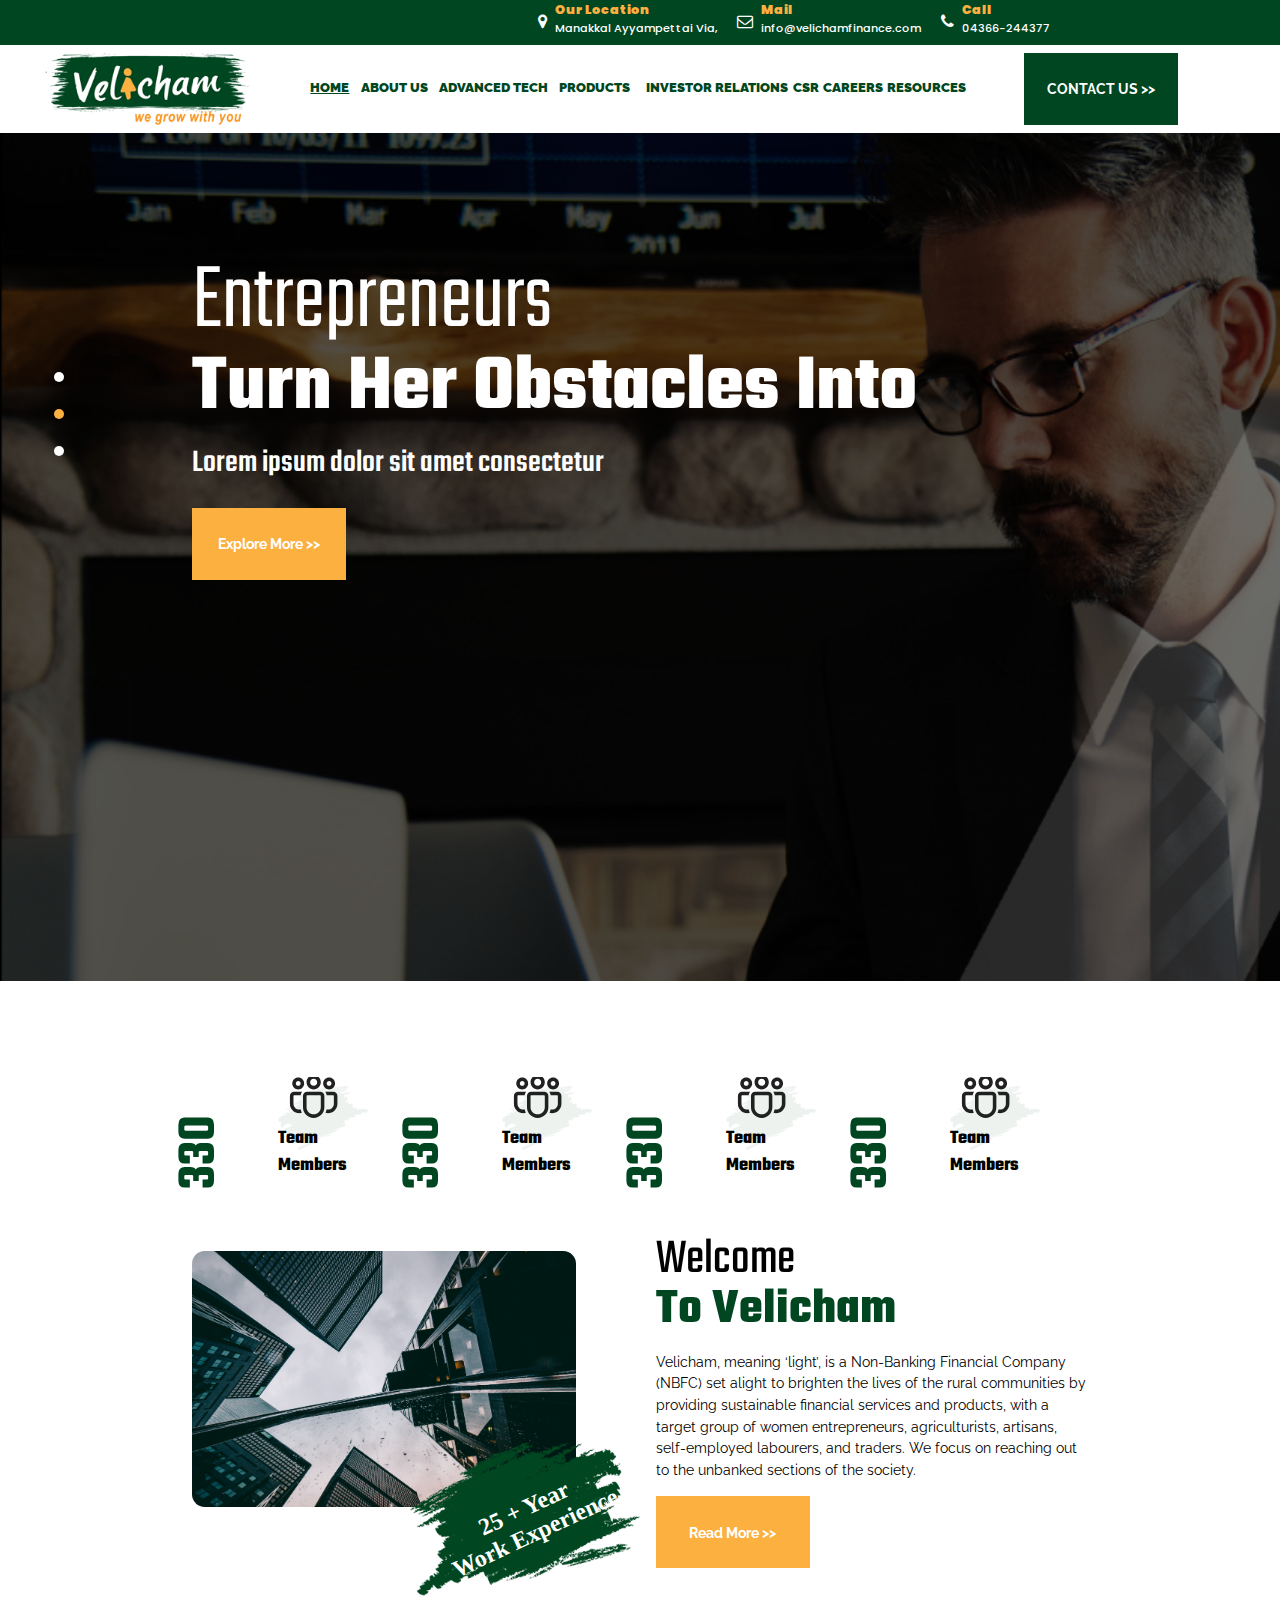
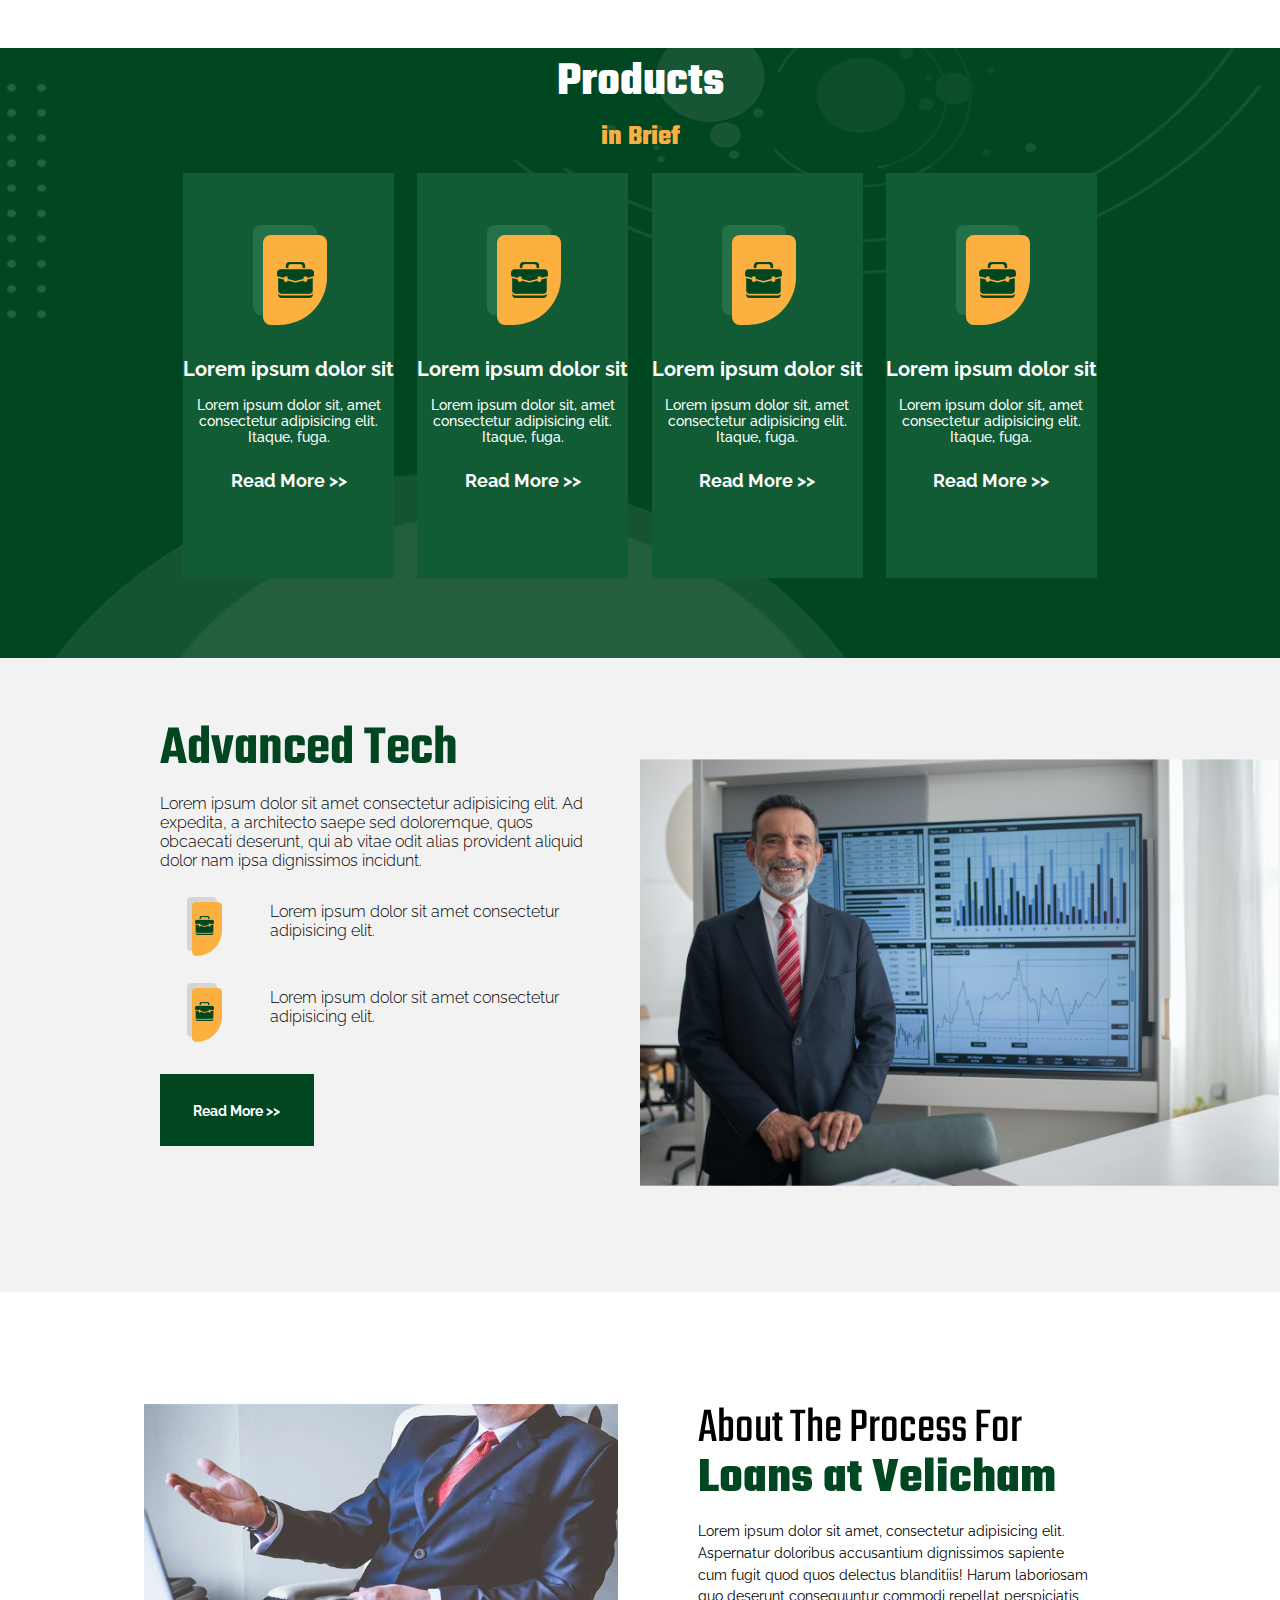
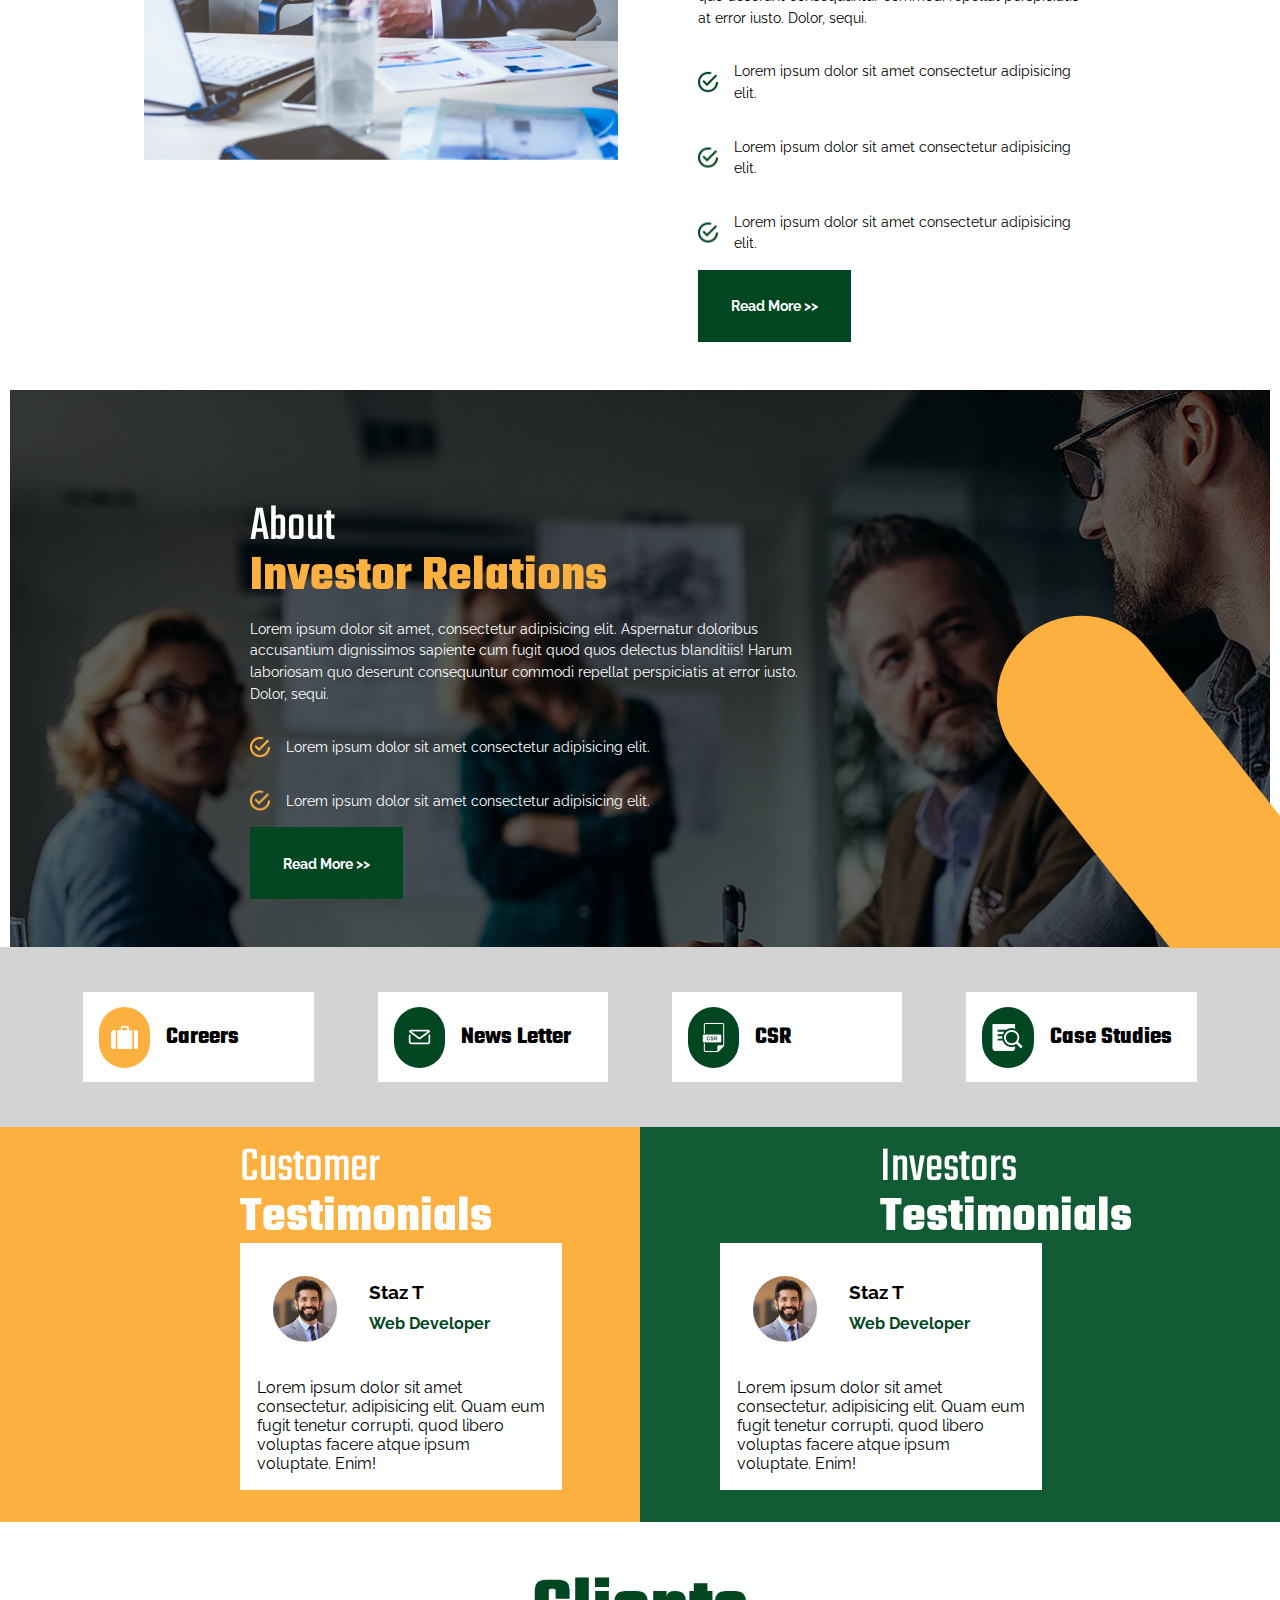
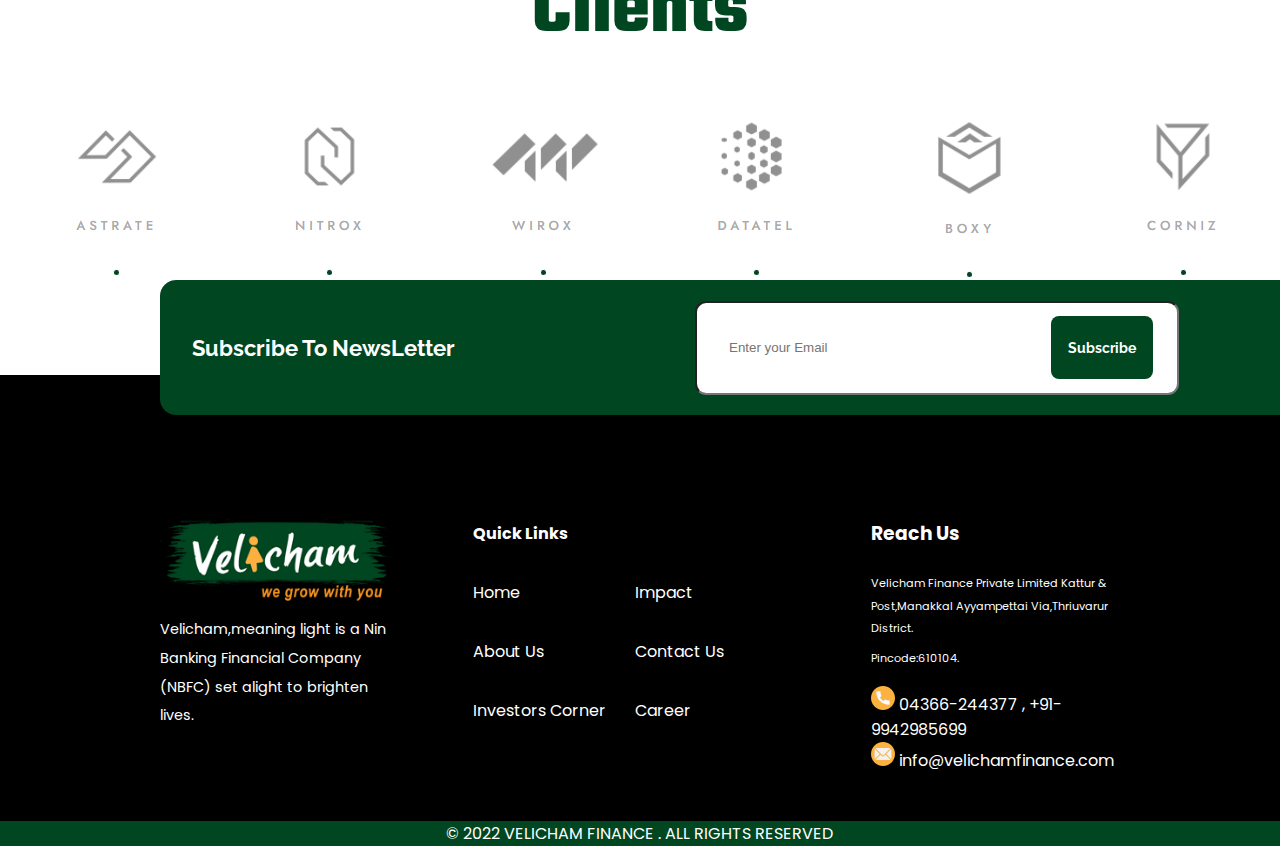
==== index2.html @ f460c1c4 "added" ====
<!DOCTYPE html>
<html lang="en">

<head>
    <meta charset="UTF-8">
    <meta http-equiv="X-UA-Compatible" content="IE=edge">
    <meta name="viewport" content="width=device-width, initial-scale=1.0">
    <title>Assessment-1</title>
    <link rel="stylesheet" href="/Css/style.css">

    <!-- fa fa icons -->
    <link rel="stylesheet" href="https://cdnjs.cloudflare.com/ajax/libs/font-awesome/4.7.0/css/font-awesome.min.css">

    <!-- F O N T S -->

    <!-- T E K O -->
    <link href="https://fonts.googleapis.com/css2?family=Teko&display=swap" rel="stylesheet">
    <!-- P O P I N S -->
    <link href="https://fonts.googleapis.com/css2?family=Poppins&family=Teko&display=swap" rel="stylesheet">
    <!--  R A L E W A Y -->
    <link href="https://fonts.googleapis.com/css2?family=Poppins&family=Raleway&family=Teko&display=swap" rel="stylesheet">

</head>

<body>
    <div id="main">

        <!-- H E A D E R -->

        <div id="header">
            <div id="header-leftBlank"></div>
            <div id="header-rightContent">
                <div class="contactInfo">
                    <div class="contactInfo-icons">
                        <i id="fa-loc" class="fa fa-map-marker" aria-hidden="true"></i>
                    </div>
                    <div class="contactInfo-headings">
                        <span class="contactInfo-headings-yellow">Our Location</span>
                        <span class="contactInfo-headings-white">Manakkal Ayyampettai Via,</span>
                    </div>
                </div>
                <div class="contactInfo">
                    <div class="contactInfo-icons">
                        <i id="fa-mail" class="fa fa-envelope-o" aria-hidden="true"></i>
                    </div>
                    <div class="contactInfo-headings">
                        <span class="contactInfo-headings-yellow">Mail</span>
                        <span class="contactInfo-headings-white">info@velichamfinance.com</span>
                    </div>
                </div>
                <div class="contactInfo">
                    <div class="contactInfo-icons">
                        <i id="fa-call" class="fa fa-phone" aria-hidden="true"></i>
                    </div>
                    <div class="contactInfo-headings">
                        <span class="contactInfo-headings-yellow">Call</span>
                        <span class="contactInfo-headings-white">04366-244377</span>
                    </div>
                </div>
            </div>
        </div>

        <!-- N A V I G A T I O N - B A R -->

        <div id="navigationBar">
            <div id="navigationLogo">
                <img src="/Assets/logo.svg" alt="navigation-logo">
            </div>
            <div id="navigationItems">
                <div id="list-top" class="list-top-bottom">
                    <ul>
                        <li id="home-underlined">HOME</li>
                        <li>ABOUT US</li>
                        <li>ADVANCED TECH</li>
                        <li>PRODUCTS</li>
                    </ul>
                </div>
                <div id="list-bottom" class="list-top-bottom">
                    <ul>
                        <li>INVESTOR RELATIONS</li>
                        <li>CSR</li>
                        <li>CAREERS</li>
                        <li>RESOURCES</li>
                    </ul>
                </div>
                </ul>
            </div>
            <div id="navigation-ContactUsBtn">
                <button class="moreBtn" id="nav-cintact-btn">CONTACT US >> </button>
            </div>
        </div>

        <!-- E N T R E P R E N E U R S -->

        <div id="entrepreneurs">
            <div id="entrepreneurs-navDots">
                <ul>
                    <li></li>
                    <li></li>
                    <li></li>
                </ul>
            </div>
            <div id="entrepreneurs-content">
                <h2>Entrepreneurs</h2>
                <h2>Turn Her Obstacles Into</h2>
                <h3>Lorem ipsum dolor sit amet consectetur</h3>
                <button id="entrepreneurs-exploreMore" class="moreBtn">Explore More >></button>
            </div>
        </div>

        <!-- W E L C O M E -->
        <div class="welcome">
            <div id="teamMembers">
                <div class="teamNumbers">
                    <div class="members">
                        <h2>330</h2>
                    </div>
                    <div class="members-img">
                        <img src="/Assets/teamMembersIcon.svg" alt="">
                        <div class="members-img-background">
                            <img src="/Assets/teamMembersIcon_background.svg" alt="">
                            <div id="heading-teamMembers">
                                <h4>Team Members</span>
                            </div>
                        </div>
                    </div>
                </div>
                <div class="teamNumbers">
                    <div class="members">
                        <h2>330</h2>
                    </div>
                    <div class="members-img">
                        <img src="/Assets/teamMembersIcon.svg" alt="">
                        <div class="members-img-background">
                            <img src="/Assets/teamMembersIcon_background.svg" alt="">
                            <div id="heading-teamMembers">
                                <h4>Team Members</span>
                            </div>
                        </div>
                    </div>
                </div>

                <div class="teamNumbers">
                    <div class="members">
                        <h2>330</h2>
                    </div>
                    <div class="members-img">
                        <img src="/Assets/teamMembersIcon.svg" alt="">
                        <div class="members-img-background">
                            <img src="/Assets/teamMembersIcon_background.svg" alt="">
                            <div id="heading-teamMembers">
                                <h4>Team Members</span>
                            </div>
                        </div>
                    </div>
                </div>
                <div class="teamNumbers">
                    <div class="members">
                        <h2>330</h2>
                    </div>
                    <div class="members-img">
                        <img src="/Assets/teamMembersIcon.svg" alt="">
                        <div class="members-img-background">
                            <img src="/Assets/teamMembersIcon_background.svg" alt="">
                            <div id="heading-teamMembers">
                                <h4>Team Members</span>
                            </div>
                        </div>
                    </div>
                </div>
            </div>
            <div class="welcomeContent">
                <div class="welcomeImg">
                    <img class="welocme_building-img" src="/Assets/welcomeImg.svg" alt="">
                    <div class="exp-on-img">
                        <img src="/Assets/experienceOnImg.svg" alt="experience">
                        <div class="exp-on-img-txt">
                            <h2>25 + Year </h2>
                            <h2>Work Experience</h2>
                        </div>
                    </div>
                </div>
                <div class="welcomeText">
                    <h2>Welcome</h2>
                    <h2>To Velicham</h2>
                    <p>Velicham, meaning ‘light’, is a Non-Banking Financial Company (NBFC)
                        set alight to brighten the lives of the rural communities by
                        providing sustainable financial services and products, with a target
                        group of women entrepreneurs, agriculturists, artisans, self-employed
                        labourers, and traders. We focus on reaching out to the unbanked
                        sections of the society.
                    </p>
                    <button class="moreBtn">Read More >></button>
                </div>
            </div>
        </div>

        <!-- P R O D U C T S -->
        <div id="products">
            <div id="products_centered">
                <div id="product_head">
                    <h1>Products</h1>
                    <h3>in Brief</h3>
                </div>
                <div id="product_cards">
                    <div class="briefcase-cards">
                        <div class="productcard" id="product-card-one">
                            <div class="briefcase-bg">
                                <img src="/Assets/briefcase.svg" alt="">
                            </div>
                            <div class="product-cardTxt">
                                <h5>Lorem ipsum dolor sit</h5>
                                <p>Lorem ipsum dolor sit, amet consectetur adipisicing elit. Itaque, fuga.</p>
                                <button class="moreBtn , card-btn">Read More >></button>
                            </div>
                        </div>
                        <div class="productcard" id="product-card-two">
                            <div class="briefcase-bg">
                                <img src="/Assets/briefcase.svg" alt="">
                            </div>
                            <div class="product-cardTxt">
                                <h5>Lorem ipsum dolor sit</h5>
                                <p>Lorem ipsum dolor sit, amet consectetur adipisicing elit. Itaque, fuga.</p>
                                <button class="moreBtn , card-btn">Read More >></button>
                            </div>
                        </div>
                        <div class="productcard" id="product-card-three">
                            <div class="briefcase-bg">
                                <img src="/Assets/briefcase.svg" alt="">
                            </div>
                            <div class="product-cardTxt">
                                <h5>Lorem ipsum dolor sit</h5>
                                <p>Lorem ipsum dolor sit, amet consectetur adipisicing elit. Itaque, fuga.</p>
                                <button class="moreBtn , card-btn">Read More >></button>
                            </div>
                        </div>
                        <div class="productcard" id="product-card-four">
                            <div class="briefcase-bg">
                                <img src="/Assets/briefcase.svg" alt="">
                            </div>
                            <div class="product-cardTxt">
                                <h5>Lorem ipsum dolor sit</h5>
                                <p>Lorem ipsum dolor sit, amet consectetur adipisicing elit. Itaque, fuga.</p>
                                <button class="moreBtn , card-btn">Read More >></button>
                            </div>
                        </div>

                    </div>
                </div>

                <!-- insert 2 nav Dots active orange inactive gray -->

                <div id="product-navDots">
                    <span id="active">→</span><span id="inactive">←</span>
                </div>
            </div>
        </div>

        <!-- A D V A N C E D  T E C H -->

        <div id="advancedTech">
            <div id="advanceTxt">
                <h2>Advanced Tech</h2>
                <p>Lorem ipsum dolor sit amet consectetur adipisicing elit. Ad expedita, a architecto saepe sed
                    doloremque, quos obcaecati deserunt, qui ab vitae odit alias provident aliquid dolor nam ipsa
                    dignissimos incidunt.</p>
                <div class="briefcaseList" id="briefcaseList-top">
                    <div class="briefcase-para">
                        <img src="/Assets/briefcase.svg" alt="">

                    </div>
                    <p>Lorem ipsum dolor sit amet consectetur adipisicing elit.</p>
                </div>
                <div class="briefcaseList" id="briefcaseList-bottom">
                    <div class="briefcase-para">
                        <img src="/Assets/briefcase.svg" alt="">
                    </div>
                    <p>Lorem ipsum dolor sit amet consectetur adipisicing elit.</p>
                </div>
                <button class="moreBtn">Read More >></button>

            </div>
            <div id="advanceImg">
                <img src="/Assets/AdvancedTechMan.svg" alt="">
            </div>
        </div>

        <!-- L O A N S -->
        <div class="welcome">
            <div class="welcomeContent">
                <div class="welcomeImg">
                    <img class="loanMan" src="/Assets/LoansMan.svg" alt="">
                </div>
                <div class="welcomeText">
                    <h2>About The Process For</h2>
                    <h2>Loans at Velicham</h2>
                    <p>Lorem ipsum dolor sit amet, consectetur adipisicing elit. Aspernatur doloribus accusantium
                        dignissimos sapiente cum fugit quod quos delectus blanditiis! Harum laboriosam quo deserunt
                        consequuntur commodi repellat perspiciatis at error iusto. Dolor, sequi.</p>

                    <div class="check_circle_icon">
                        <img src="/Assets/checked-circle.svg" alt="">
                        <p>Lorem ipsum dolor sit amet consectetur adipisicing elit.</p>
                    </div>
                    <div class="check_circle_icon">
                        <img src="/Assets/checked-circle.svg" alt="">
                        <p>Lorem ipsum dolor sit amet consectetur adipisicing elit.</p>
                    </div>

                    <div class="check_circle_icon">
                        <img src="/Assets/checked-circle.svg" alt="">
                        <p>Lorem ipsum dolor sit amet consectetur adipisicing elit.</p>
                    </div>
                    <button class="moreBtn , moreBtnGreen">Read More >></button>
                </div>
            </div>
        </div>
        <!-- I N V E S T O R   R E L A T I O N S  -->
        <div class="welcome" id="investorRelation">
            <div class="welcomeContent">
                
                <div class="welcomeText" id="relationsTxt" >
                    <h2 id="investorHeadWhite">About </h2>
                    <h2 id="investorHeadOrange">Investor Relations</h2>
                    <p>Lorem ipsum dolor sit amet, consectetur adipisicing elit. Aspernatur doloribus accusantium
                        dignissimos sapiente cum fugit quod quos delectus blanditiis! Harum laboriosam quo deserunt
                        consequuntur commodi repellat perspiciatis at error iusto. Dolor, sequi.</p>

                    <div class="check_circle_icon">
                        <img src="/Assets/check_circle_icon orange.svg" alt="">
                        <p>Lorem ipsum dolor sit amet consectetur adipisicing elit.</p>
                    </div>
                    <div class="check_circle_icon">
                        <img src="/Assets/check_circle_icon orange.svg" alt="">
                        <p>Lorem ipsum dolor sit amet consectetur adipisicing elit.</p>
                    </div>
                    <button class="moreBtn , moreBtnGreen ">Read More >></button>
                    <div id="slantesorange">
                        <img src="/Assets/img/Rectangle_10.png" alt="">
                    </div>
                </div>
                <div class="welcomeImg">
                </div>

            </div>
        </div>
        <!--   M E N U   C A R D S  -->

        <div id="menuCards">
            <div id="cardLeft">
                <div class="card">
                    <div class="card-round" id="card-round-orang">
                        <img src="/Assets/img/bag-care.png" alt="">
                    </div>
                    <div class="cardHead">
                        <h2>Careers</h2>
                    </div>
                </div>
                <div class="card">
                    <div class="card-round">
                        <img src="/Assets/img/mail-icon.png" alt="">
                    </div>
                    <div class="cardHead">
                        <h2>News Letter</h2>
                    </div>

                </div>
            </div>
            <div id="cardRight">
                <div class="card">
                    <div class="card-round">
                        <img src="/Assets/csr.svg" alt="">
                    </div>
                    <div class="cardHead">
                        <h2>CSR</h2>
                    </div>
                </div>
                <div class="card">
                    <div class="card-round">
                        <img src="/Assets/img/study-icon.png" alt="">
                    </div>
                    <div class="cardHead">
                        <h2>Case Studies</h2>
                    </div>

                </div>
            </div>

        </div>

        <!-- C U S T O M E R   I N V E S T O R    T E S T I M O N I A L S  -->
        <div id="customer_investor">
            <div id="cust_invst_left">
                <div class="welcomeText" id="cust_invst_head-lft">
                    <h2>Customer</h2>
                    <h2>Testimonials</h2>
                </div>
                <div class="whitePara-lft">
                    <div id="whiteParaTop">
                        <div class="whiteParaImg">
                            <img src="/Assets/custImg.svg" alt="">
                        </div>
                        <div class="whiteParaTxt">
                            <h3>Staz T</h3>
                            <h4>Web Developer</h4>
                        </div>
                        <div id="comas">
                            <!-- ** image is pending*** -->
                        </div>
                    </div>
                    <div id="whiteParaBottom">
                        <p>Lorem ipsum dolor sit amet consectetur, adipisicing elit. Quam eum fugit tenetur corrupti,
                            quod libero voluptas facere atque ipsum voluptate. Enim!</p>
                    </div>
                </div>

            </div>
            <div id="cust_invst_right">
                <div class="welcomeText" id="cust_invst_head-rt">
                    <h2>Investors</h2>
                    <h2>Testimonials</h2>
                </div>
                <div class="whitePara-rt">
                    <div id="whiteParaTop">
                        <div class="whiteParaImg">
                            <img src="/Assets/custImg.svg" alt="">
                        </div>
                        <div class="whiteParaTxt">
                            <h3>Staz T</h3>
                            <h4>Web Developer</h4>
                        </div>
                        <div id="comas">
                            <!-- ** image is pending*** -->
                        </div>
                    </div>
                    <div id="whiteParaBottom">
                        <p>Lorem ipsum dolor sit amet consectetur, adipisicing elit. Quam eum fugit tenetur corrupti,
                            quod libero voluptas facere atque ipsum voluptate. Enim!</p>
                    </div>
                </div>

            </div>
        </div>

        <!-- C L I E N T S -->

        <div id="clients">
            <h1>Clients</h1>
            <img id="CientdisplayBlock"src="/Assets/clients.svg" alt="">
            <div id="cropedImg">
                <img src="/Assets/img/Layer 7.png" alt="">
                <div id="product-navDots">
                    <span id="active">→</span><span id="inactive">←</span>
                </div>
            </div>
            <!-- S U B S C R I B E -->
            <div id="subscribe">
                <h3>Subscribe To NewsLetter</h3>
                <input type="email" placeholder="Enter your Email" id="input">
                <button class="moreBtn , moreBtnGreen" id="SubscribeBtn">Subscribe</button>
            </div>
        </div>

        <!-- F O O T E R -->

        <div id="footer-top">
            <div id="logoimg">
                <img src="/Assets/logo.svg" alt="">
                <p>Velicham,meaning light is a Nin Banking Financial Company (NBFC) set alight to brighten lives.</p>
            </div>
            <div id="footerMenu">
                <table>
                    <tr>
                        <th>Quick Links</th>
                        <th></th>
                    </tr>
                    <tr>
                        <td>Home</td>
                        <td>Impact</td>
                    </tr>
                    <tr>
                        <td>About Us</td>
                        <td>Contact Us</td>
                    </tr>
                    <tr>
                        <td>Investors Corner</td>
                        <td>Career</td>
                    </tr>
                </table>
            </div>
            <div id="reachUs">
                <h3>Reach Us</h3>
                <p>Velicham Finance Private Limited Kattur & Post,Manakkal Ayyampettai Via,Thriuvarur District.</p>
                <p>Pincode:610104.</p>
                <div id="contactFooter">
                    <div class="call">
                        <img src="/Assets/img/telephone.png" alt="">
                        <span>04366-244377 , +91-9942985699</span>
                    </div>
                    <div class="call">
                        <img src="/Assets/img/email (1).png" alt="">
                        <span>info@velichamfinance.com</span>
                    </div>
                </div>
            </div>
        </div>

        <!-- F O O T E R   B O T T O M -->
        <div id="footer-bottom">
            <span> © 2022 VELICHAM FINANCE . ALL RIGHTS RESERVED</span>
        </div>

        <!-- t h e  e n d -->
    </div>
</body>

</html>
---- Css/style.css ----
* {
    margin: 0;
    padding: 0;
}
/* H E A D E R */
#header {
    display: flex;
    flex-direction: row;
    background-color: #004621;
}
#header-leftBlank {
    width: 42vw;
}
#header-rightContent {
    width: 40vw;
    display: flex;
    flex-direction: row;
    justify-content: space-between;
}
#fa-loc,#fa-mail,#fa-call {
    margin: 0.8rem 0.5rem 1rem 0rem;
    color: #ffffff;
    text-align: center;
    padding: auto;
    font-size: 1em;
}
.contactInfo {
    display: flex;
    flex-direction: row;
}
.contactInfo-headings>span {
    display: flex;
}
.contactInfo-headings-yellow {
    font-size: 0.8em;
    line-height: 20px;
    color: #fcb040;
    font-weight: 900;
    font-family: "Poppins";
    text-align: center;
}
.contactInfo-headings-white {
    font-size: 0.7em;
    line-height: 16px;
    color: #ffffff;
    font-weight: 500;
    font-family: "Poppins";
}
/* N A V I G A T  I O N - B A R */
#navigationBar {
    margin: 0.5rem 0rem 0.5rem 0rem;
    display: flex;
    flex-direction: row;
    font-size: 0.9em;
}
#navigationLogo {
    display: flex;
    justify-content: center;
    width: 23vw;
}
#navigationItems {
    width: 57vw;
    display: flex;
    flex-direction: row;
    margin: 0rem 0rem 0rem 0rem;
}
#home-underlined {
    text-decoration: underline;
}
#navigation-ContactUsBtn {
    width: 20vw;
    display: flex;
    justify-content: left;
    align-items: center;
}
#navigation-ContactUsBtn>button,#advancedTech button ,.moreBtnGreen{
    background-color: #004621 !important;
}
#list-top>ul,#list-bottom>ul {
    list-style: none;
    display: flex;
    flex-direction: row;
    justify-content: space-between;
    width: 25vw;
    color: #004621;
    font-weight: 900;
    font-size: small;
    font-family: "Raleway";
    margin: 1.7rem 0rem 0rem 1rem;
}
/* E N T R E P R E N E U R S */
#entrepreneurs {
    background-image: url(/Assets/img/bannerimg.png);
    background-size: cover;
    background-color: #000 ;
    display: flex;
    flex-direction: row;
}
#entrepreneurs-navDots {
    width: 15vw;
}
#entrepreneurs-navDots ul {
    color: white;
    font-size: xx-large;
    margin: 14rem 0rem 0rem 5rem;
}
#entrepreneurs-navDots ul li:nth-of-type(2) {
    color: #fcb040;
}
#entrepreneurs-content {
    padding: 8rem 0rem 0rem 0rem;
    height: 80vh;
}
#entrepreneurs-content>h2,#entrepreneurs-content>h3 {
    font-size: 6em;
    line-height: 85px;
    color: #ffffff;
    font-weight: 300;
    font-family: "Teko";
}
#entrepreneurs-content h2:nth-of-type(2) {
    font-size: 5em;
    font-weight: 700;
}
#entrepreneurs-content>h3 {
    width: 419px;
    height: 29px;
    line-height: 4rem;
    font-size: 32px;
    color: #ffffff;
    font-weight: 500;
    font-family: "Teko";
}
.moreBtn {
    color: white;
    background: #fcb040;
    width: 12vw;
    height: 8vh;
    font-size: 0.9rem;
    font-weight: 700;
    font-family: "Raleway";
    text-align: center;
    border: none;
    transition: 0.2s;
}
.moreBtnGreen{
    color: #ffffff;
}

/***************** H O V E R ****************/
.moreBtn:hover{
    transform: scale(1.05);
    cursor: pointer;
    border-radius:0.25rem ;  
}
.contactInfo:hover , #navigationItems li:hover{
    transform: scale(1.1);
    cursor: pointer;
}
#navigationItems li:hover{
    color:#fcb040;
    text-decoration: underline;
    font-weight: bolder;
    }
#navigationLogo img:hover,
.contactInfo-icons:hover,
.members-img:hover,
.exp-on-img:hover,
.briefcase-para:hover{
    rotate: 360deg;
    transform: scale(1.1);
    transition: 2s;
}
.productcard:hover{
    transform: scale(1.1);
    border-radius:0.25rem ;
    color: #fcb040;
}


/**********************  o  v e r  *****************/
#entrepreneurs-exploreMore {
    margin: 3rem 0rem 0rem 0rem;
}
/* W E L C O M E */
.welcome {
    padding: 4rem 0rem 0rem 0rem;
    margin: auto;
    position: relative;
    width: 70vw;
}
.teamNumbers {
    display: flex;
}
.members {
    transform: rotate(270deg);
    position: absolute;
    height: 27vh;
    width: 6vw;
    top: 3rem;
}
.members h2,#advanceTxt h2 {
    font-size: 3.5rem;
    line-height: 216px;
    color: #004621;
    font-weight: 600;
    font-family: "Teko";
    margin: -5rem 0rem 0rem 0rem;
}
.members-img {
    position: relative;
}
.members-img img {
    width: 5vw;
    margin: 0rem 0rem 0rem 2rem;
}
.members-img-background img {
    width: 7vw;
}
.members-img-background {
    position: absolute;
    top: 0.5rem;
    right: -1rem;
}
#heading-teamMembers {
    position: absolute;
    top: 2.5rem;
    left: 1rem;
}
#teamMembers,.welcomeContent {
    display: flex;
    justify-content: space-around;
    padding: 2rem 0rem 3rem 0rem;
}
.welcomeImg {
    width: 100vw;
    position: relative;
    margin: 3rem 0rem 0rem 0rem;
}
.welocme_building-img {
    width: 30vw;
    margin: -1rem 0rem 0rem 0rem;
    border-radius: 0.8rem;
}
.exp-on-img {
    position: absolute;
    bottom: -2rem;
    right: -4rem;
}
.exp-on-img img {
    width: 18vw;
}
.exp-on-img-txt {
    color: #ffffff;
    position: absolute;
    text-align: center;
    top: 3.25rem;
    left: 1.9rem;
    transform: rotate(335deg);
}
.welcomeText {
    padding: 1rem 0rem 0rem 5rem;
}
.welcomeText h2 {
    font-size: 50px;
    line-height: 50px;
    font-weight: 400;
    font-family: "Teko";
}
.welcomeText p {
    color: #000000;
    font-family: "Raleway";
    margin: 1rem 0rem 1rem 0rem;
    font-size: 0.9em;
    font-weight: 400;
    line-height: 1.5em;
}
.welcomeText h2:nth-of-type(2) {
    color: #004621;
    font-weight: 900;
}
#heading-teamMembers{
    font-family: "Teko";
    font-size: 1.2em;
    font-weight: 500;
    margin: 0rem 0rem 0rem 1rem;
}
/* P R O D U C T S */
#products {
    margin: 2rem 0rem 0rem 0rem;
    background-color: #004621;
    background-image: url(/Assets/productBg.svg);
}
#products_centered {
    width: 75vw;
    margin: auto;
    color: #ffffff;
    font-size: 1.5em;
    font-family: "Teko";
}
#product_head h3 {
    color: #fcb040;
}
#product_head {
    text-align: center;
    margin: 2rem 0rem 1rem 0rem;
}
.briefcase-cards {
    display: flex;
    flex-direction: row;
    justify-content: space-evenly;
}
.productcard {
    width: 22%;
    height: 45vh;
    background-color: #125c35;
    margin: 0rem 0rem 5rem 0rem;
    display: flex;
    flex-direction: column;
    justify-content: center;
}
.product-cardTxt {
    margin: 1rem 0rem 0rem 0rem;
    text-align: center;
    font-size: 1em;
    line-height: 3.5rem;
    font-weight: 700;
    font-family: "Raleway";
}
.product-cardTxt p {
    font-size: 0.6em;
    line-height: 1rem;
    font-weight: 500;
}
.briefcase-bg {
    width: 5vw;
    height: 10vh;
    border-radius: 0.5rem 0.5rem 3rem 0.5rem;
    margin: 0rem 0rem 0rem 5rem;
    background-color: #fcb040;
    align-items: center;
    justify-content: center;
    display: flex;
    box-shadow: -10px -10px 0px 0px #247149;
}
.card-btn {
    background: #125c35;
    border: none;
    font-size: 0.75em;
}
#product-navDots {
    display: none;
}
/* A D V A N C E D  T E C H */
#advancedTech {
    display: flex;
    background: #f2f2f2;
}
#advanceTxt,#advanceImg {
    width: 50vw;
}
#advanceTxt {
    margin: 4rem 2rem 0rem 10rem;
    height: 60vh;
    font-size: 1em;
    font-family: "Raleway";
}
#advanceTxt p {
    margin: -4rem 0rem 0rem 0rem;
    font-weight: 300;    
}
#advanceImg img {
    height: 70vh;
    width: 50vw;
}
.briefcaseList {
    margin: 2rem 0rem 5rem 0rem;
    display: flex;
}
.briefcase-para img {
    width: 1.5vw;
    margin: -0.5rem 0rem 0rem -0.25rem;
}
.briefcase-para {
    width: 3vw;
    height: 6vh;
    border-radius: 0.5rem 0.5rem 3rem 0.5rem;
    margin: 0rem 0rem 0rem 2rem;
    background-color: #fcb040;
    align-items: center;
    justify-content: center;
    display: flex;
    box-shadow: -5px -5px 0px 0px #d5d5d5;
}
.briefcaseList p {
    padding: 4rem 2rem 0rem 3rem;    
}
#briefcaseList-bottom {
    margin: -3rem 0rem 2rem 0rem;
}
/* L O A N */
.loanMan{
    width: 37vw;
    margin: -2rem 0rem 0rem -3rem;
}
.check_circle_icon{
    display: flex;
}
.check_circle_icon p{
    margin: 1rem 0rem 1rem 1rem;
}
/* C U S T O M E R   I N V E S T O R   R E L A T I O N S */
#investorRelation{
    background-image: url(/Assets/TYTY.png);
    background-color: #000;
    width: 98.5vw !important;
}
#relationsTxt p{
    color: #ffffff !important;
}
#relationsTxt{
    margin: 0rem 0rem 0rem 10rem;
    position: relative;
}
#investorHeadOrange {
    color: #fcb040;
}
#investorHeadWhite{
    color: #ffffff;
}
#slantesorange{
    bottom: -3.3rem;
    right: -30.7rem;
    position: absolute;
}
/* M E N U  C A R D S */
#menuCards,#cardLeft,#cardRight{
    display: flex;
}
#menuCards{
    font-family: "Teko";
    font-weight: 500;
    display: flex;
    justify-content: center;
    align-items: center;
    height: 20vh;
    background-color: lightgray;
}
.card-round{
    border-radius: 2rem;
    background: #004621;
    width: 4vw;
    height: 5vh;
    display: flex;
    justify-content: center;
    align-items: center;
    padding: 0.5rem 0rem 0.5rem 0rem;
    margin: 0rem 0rem 0rem 1rem;
}
#card-round-orang{
    background: #fcb040 !important;
}
.card {
    background-color: #ffffff;
    width: 18vw;
    height: 10vh;
    margin: 0rem 2rem 0rem 2rem;
    display: flex;
    align-items: center;
    gap: 1em;
}
    /* C U S T O M E R   I N V E S T O R    T E S T I M O N I A L S */
    #customer_investor{
        display: flex;
        margin-bottom: 2rem;
        font-family: "Raleway";
    }
    #cust_invst_left{
        background: #fcb040;
        width: 50vw;
    }
    #cust_invst_right{
        background: #125c35;
        width: 50vw;
    }
    #cust_invst_head-lft, #cust_invst_head-rt{
        margin: 0rem 0rem 0rem 10rem;
    }
    #cust_invst_head-lft h2,#cust_invst_head-rt h2{
        color: white;
    }
    .whitePara-lft{
        width: 25vw;
        background: white;
        margin: 0rem 0rem 0rem 15rem;
        border: 1px solid white;
    }
    .whitePara-rt{
        width: 25vw;
        background: white;
        margin: 0rem 0rem 2rem 5rem;
        border: 1px solid white;
    }
    .whiteParaImg img{
        border-radius: 50%;
        width: 5vw;
        margin: 2rem 0rem 1rem 2rem;
    }
    #whiteParaTop{
        display: flex;
        margin: 0rem 0rem 0rem 0rem ;
    }
    .whiteParaTxt h4{
        color:#004621 ;
    }
    .whiteParaTxt{
        height: 7vh;
        margin: 2rem 0rem 0rem 2rem;
        line-height: 2em;
    }
    #whiteParaBottom p{
        margin: 1rem;
    }
    /* C L I E N T S  */
    #clients{
        position: relative;
        padding: 0rem 0rem 5rem 0rem;
        font-family: "Teko";
    }
    #clients h1{
        text-align: center;
        font-size: 5em;
        color: #004621;
        margin: 2rem 0rem 2rem 0rem;
    }
    #cropedImg{
        display: none;
    }
    #CientdisplayBlock{
        display: block ;
    }
    /* S U B S C R I B E */
    #subscribe{
        position: absolute;
        display: flex;
        padding: 0rem 0rem 0rem 2rem;
        align-items: center;
        height: 15vh;
        bottom: -2.5rem;
        right:  0rem;
        width: 85vw;
        border-radius: 1rem 0rem 0rem 1rem;
        background: #004621;
        color: #ffffff;
        font-family: "Raleway";
        font-size: 1.2em;
    }
    #subscribe input{
        margin: 0rem 0rem 0rem 15rem;
        padding: 0rem 0rem 0rem 2rem;
        height: 10vh;
        width: 35vw;
        border-radius: 0.7rem;
    }
    #SubscribeBtn{
        width: 8vw;
        height: 7vh;
        border-radius: 0.5rem;
        margin: 0rem 0rem 0rem -8rem;
    }
    /* F O O T E R   T O P  */
    #footer-top{
        display: flex;
        font-family: "Poppins" !important;
        color: #ffffff;
        background: #000;
        font-size: 1em;
        padding: 4rem 9rem 2rem 5rem;
    }
    #logoimg,#footerMenu,#reachUs{
        padding: 5rem 0rem 0rem 5rem;
    }
    #logoimg{
        width: 35vw;
        display: flex;
        flex-direction: column;
        gap: 1em;
        line-height: 2em;
        font-size: 0.9em
    }
    #footerMenu{
        width: 25vw;
        font-size: 0.9;
    }
    #footerMenu table,#footerMenu th,#footerMenu td,#footerMenu tr{
        padding: 0rem 0rem 2rem 0rem;
        width: 25vw;
        margin: 0rem 0rem 0rem 0rem;
        text-align: left;
    }
    #reachUs{
        width: 40vw;
    }
    #reachUs p{
        margin: 1.5rem 1rem -1rem 0rem;
        font-size:0.7em ;
        line-height: 2em;
    }
    #reachUs p:last-of-type{
        margin: 1.5rem 1rem 1rem 0rem;
    }
    /* F O O T E R   B O T T O M */
   #footer-bottom{
        background: #004621;
        color: #ffffff;
        text-align: center;
        font-family: "Poppins";
    }

    /* * * *  * M E D I A  Q U E R I E S * * * * */

    @media only screen and (min-width: 360px) and (max-width: 460px) {
    /* H E A D E R */
    #header-leftBlank {
        display: none;
    }
    #header-rightContent {
        width: 100vw;
        display: flex;
        flex-direction: row;
        justify-content: space-between;
    }
    #fa-loc,    #fa-mail,    #fa-call {
        margin: 0rem 0.5rem 1rem 0.2rem;
    }
    /* N A V I G A T  I O N - B A R */
    #navigationBar {
        margin: 0.25rem 0rem 0.25rem 0rem;
        display: flex;
        flex-direction: column;
    }
    #navigationLogo {
        width: 100vw;
    }
    #navigationItems {
        flex-direction: column;
    }
    .list-top-bottom{
        margin: -1rem 0rem 0.5rem 0rem;
    }
    #navigation-ContactUsBtn {
        width:100vw;
        justify-content: center;
    }
    #navigation-ContactUsBtn>button,    #advancedTech button {
        width: 35vw;
        height:5vh;
    }
    #list-top>ul,    #list-bottom>ul {
        justify-content: space-between;
        width: 90vw;
    }
    /* E N T R E P R E N E U R S */
    #entrepreneurs-navDots {
        display: none;
    }
    #entrepreneurs-content {
        padding: 0rem 0rem 0rem 1rem;
        height: 50vh;
    }
    #entrepreneurs-content>h2,    #entrepreneurs-content>h3 {
        font-size: 4em;
    }
    #entrepreneurs-content h2:nth-of-type(2) {
        font-size: 3em;
    }
    #entrepreneurs-content>h3 {
        width: 350px;
        line-height: 2rem;
        font-size: 2em;
    }
    .moreBtn {
        width: 40vw;
        height: 6vh;
    }
    /* W E L C O M E */
    .welcome {
        width: 90vw;
    }
    .members {
        position: absolute;
        height: 9vh;
        width: 17vw;
        top: 1rem;
        margin: -0.5rem 0rem 2rem 0rem;
        }
    .members h2{
        font-size: 2.5rem;
        line-height: 0px;
        margin: 3.7rem 0rem 0rem 0rem;
    }
    .members-img img {
        width: 12vw;
        margin: -0.3rem 0rem 0rem 2rem;
    }
    .members-img-background img {
        width: 20vw;
        margin: -1rem 0rem 0rem 2rem;
    }
    #teamMembers,    .welcomeContent {
        text-align: center;
     }
    .welcomeContent {
        flex-direction: column;
    }
    .welcomeImg {
        width: 95vw;
        margin: 1rem 0rem 0rem 0rem;
    }
    .welocme_building-img {
        width: 80vw;
    }
    .exp-on-img {
        bottom: -1rem;
        right: 0rem;
    }
    .exp-on-img img {
        width: 40vw;
    }
    .exp-on-img-txt {
        font-size: x-small;
        top: 2.25rem;
        left: 1.2rem;
    }
    .welcomeText {
        padding: 1rem 0rem 0rem 0rem;
        text-align: center;
    }
       /* P R O D U C T S */
    .briefcase-cards {
        justify-content: space-between;
    }
    #product-card-three,#product-card-four{
        display: none;
    }
    .productcard {
        width: 36vw;
        height: 50vh;
        padding: 0rem 0.1rem 0rem 0.1rem;
    }
    .product-cardTxt {
        margin: 1rem 0rem 0rem 0rem;
        font-size: 1em;
        line-height: 2rem;
        font-weight: 700;
        font-family: "Raleway";
    }
    .product-cardTxt p {
        margin: 1rem 0rem 0rem 0rem;
        font-size: 0.7em;
        line-height: 1.5rem;
        font-weight: 300;
    }
    .briefcase-bg img{
        width: 7vw;
        margin: 0.25rem 0.5rem 0.5rem 0rem;
        }   
    .briefcase-bg {
        width: 15vw;
        height: 5vh;
        border-radius: 0.5rem 0.5rem 3rem 0.5rem;
        margin: 0rem 0rem 0rem 3rem;
        background-color: #fcb040;
        align-items: center;
        justify-content: center;
        display: flex;
        box-shadow: -7px -7px 0px 0px #247149;
    }
    .card-btn {
     margin: 1rem 0rem 0rem 0rem;
        font-weight: 500;
        width: 35vw;
    }
    #product-navDots {
        display: block;
        width: 75vw;
        text-align: center;
        margin: -5rem 0rem 0rem 0rem;
    }
    #product-navDots span {
        color: #fcb040;
        font-size: 2.5em;
    }    
    #product-navDots span:nth-of-type(2) {
        color: white;
    }
    /* A D V A N C E D  T E C H */
    #advancedTech {
        flex-direction: column-reverse;
    }
       #advanceTxt, #advanceImg {
        width: 90vw;
    }
    #advanceTxt {
        margin: 0rem 0rem 0rem 0rem;
        height: 60vh;
        width: 100vw;
    }
    #advanceTxt h2 {
        font-size: 2.5rem;
        line-height: 0px;
    }
    #advanceTxt h2{
        margin:2rem 0rem 2rem 1rem;
    }
    #advanceImg img {
        height: 31vh;
        width: 100vw;
    }
    .briefcaseList {
        margin: 2rem 0rem 5rem 0rem;
        display: flex;
    }
    .briefcase-para img {
        width: 7vw;
    }
    .briefcase-para {
        width: 20vw;
        height: 6vh;
        border-radius: 0.5rem 0.5rem 3rem 0.5rem;
        margin: 0rem 0rem 0rem 1rem;
        background-color: #fcb040;
        align-items: center;
        justify-content: center;
        display: flex;
        box-shadow: -5px -5px 0px 0px #d5d5d5;
    }
    #advanceTxt p {
        margin:0rem 0rem 0rem 1rem;
    }
    .briefcaseList p {
        padding: 0rem;
    }
    #briefcaseList-bottom {
        margin: -3rem 0rem 2rem 0rem;
    }
    #advanceTxt button{
        margin: 0rem 0rem 0rem 1rem;
    }
    /* L O A N */
    .loanMan{
        width: 100vw;
        margin: -7rem 0rem 0rem -1.5rem;
    }
    /* C U S T O M E R   I N V E S T O R   R E L A T I O N S */
    #relationsTxt{
    margin: 0rem 1rem 0rem 1rem;
    }
    #slantesorange{
        display: none;
    }
    /* M E N U  C A R D S */
    #menuCards{
        flex-direction: column;
    }

    /* C U S T O M E R   I N V E S T O R    T E S T I M O N I A L S */
    #customer_investor{
        flex-direction: column;
    }
    #cust_invst_left,#cust_invst_right{
        width: 100vw;
    }
    #cust_invst_head-lft, #cust_invst_head-rt{
        margin: 0rem 0rem 0rem 0rem;
    }
    .whitePara-lft,    .whitePara-rt{
        width: 85vw;
        background: white;
        margin: 0.25rem 0rem 1rem 1.5rem;
    }
    .whiteParaImg img{
        width: 15vw;
        margin: 2.5rem 0rem 1rem 2rem;
    }

    /* C L I E N T S  */
    #clients{
        padding: 0rem 0rem 10rem 0rem;
        margin: 0rem 0rem 7rem 0rem;
        font-family: "Teko";
    }
    #clients h1{
        text-align: center;
        font-size: 5em;
        color: #004621;
        margin: 2rem 0rem 2rem 0rem;
    }
    #cropedImg{
        display: block;
    }
    #cropedImg img{
        width: 95vw;
    }
    #CientdisplayBlock{
        display: none;
    }
    #product-navDots #inactive {
        color: #004621;
    }
    #cropedImg #product-navDots{
        margin: 0rem 0rem 0rem 2.5rem;
    }
    /* S U B S C R I B E */
    #subscribe{
        flex-direction: column;
        padding: 1rem 0rem 1rem 0rem;
        width: 100vw;
        border-radius: 0rem 0rem 0rem 0rem;
    }
    #subscribe input{
        margin: 1rem 0rem 1rem 0rem;
        height: 5vh;
        width: 50vw;
    }

    /* F O O T ER   T O P  */
    #footer-top{
        flex-direction: column;
    }
    #logoimg,#footerMenu,#reachUs{
        padding: 1rem 0rem 1rem 0rem;
        text-align: center;
    }
    #logoimg,#footerMenu,#reachUs{
        width: 99vw;
    }
    #footerMenu table,#footerMenu th,#footerMenu td,#footerMenu tr{
        width: 70vw;
        margin: 0rem 0rem 0rem 3rem;
    }
    #reachUs p{
        margin: 0.5rem 1rem -1rem 0rem;
    }
    #reachUs p:last-of-type{
        margin: 1.5rem 1rem 1rem 0rem;
    }

}
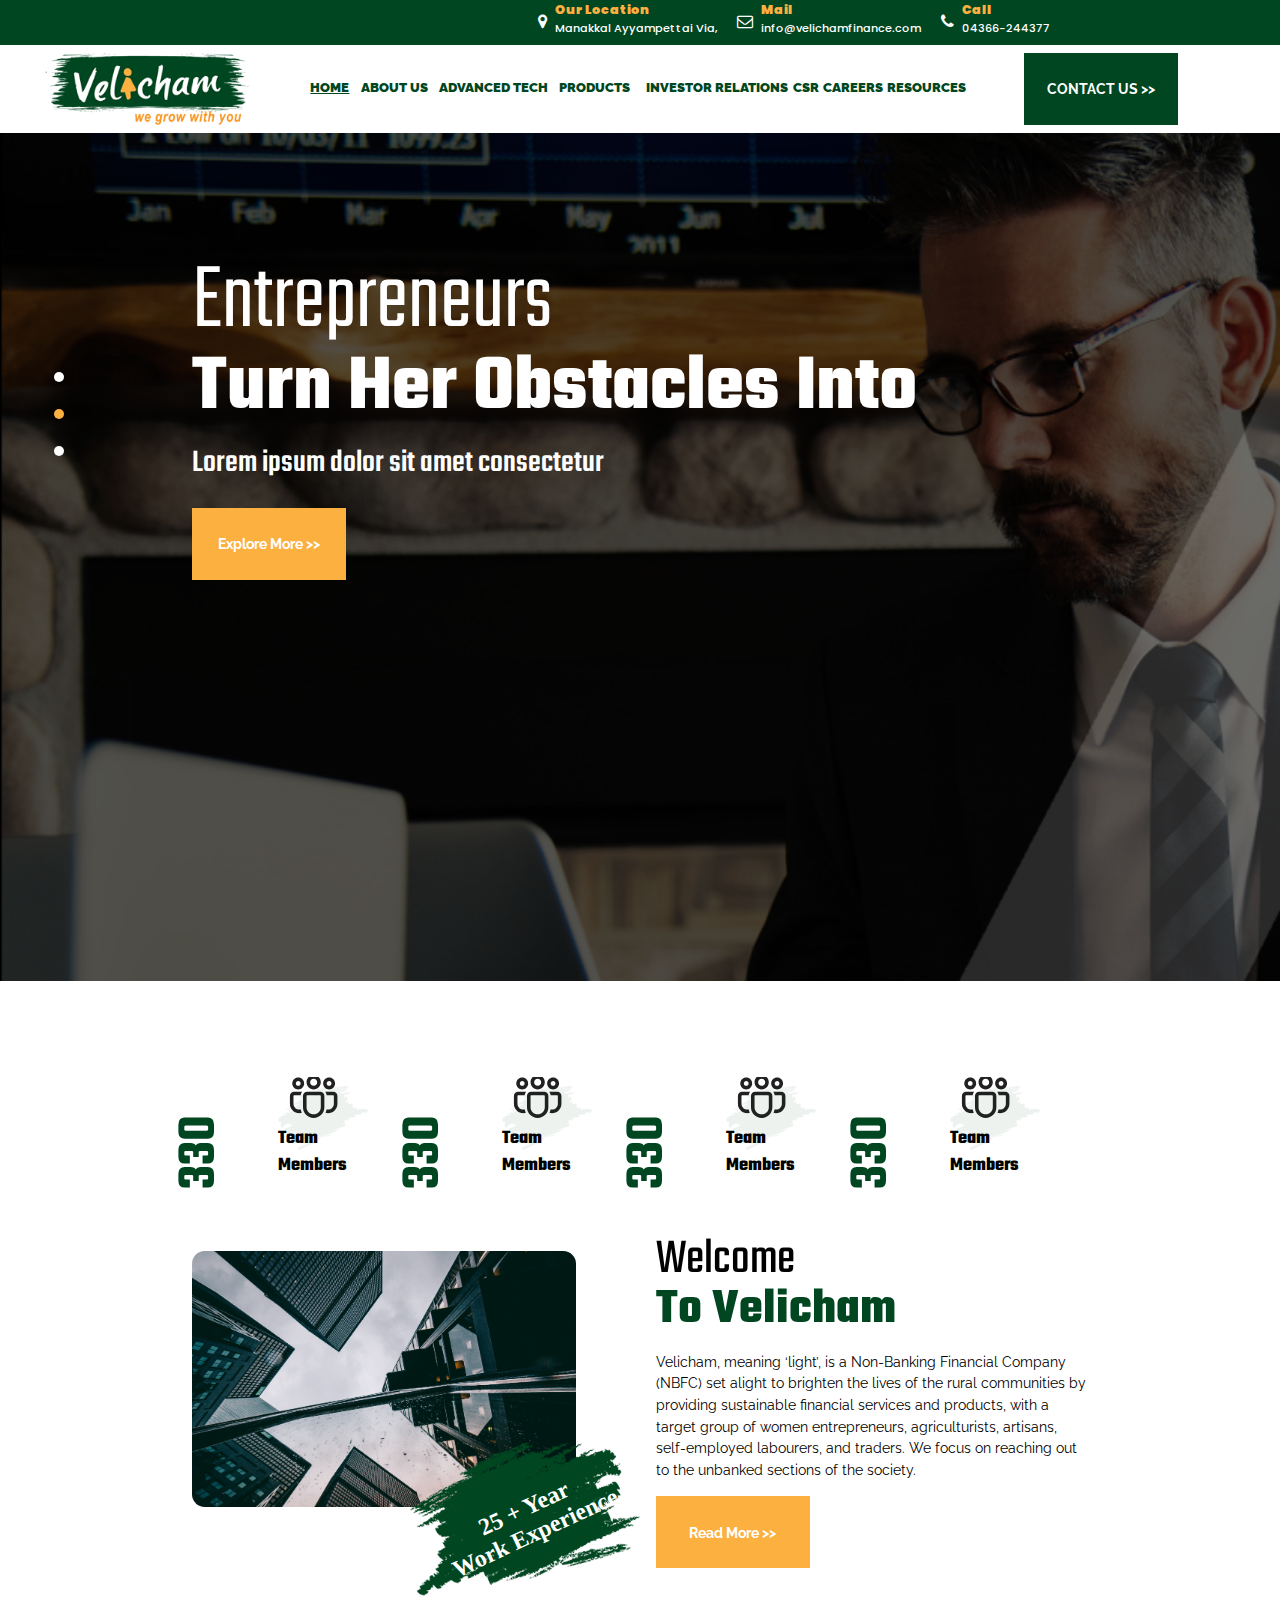
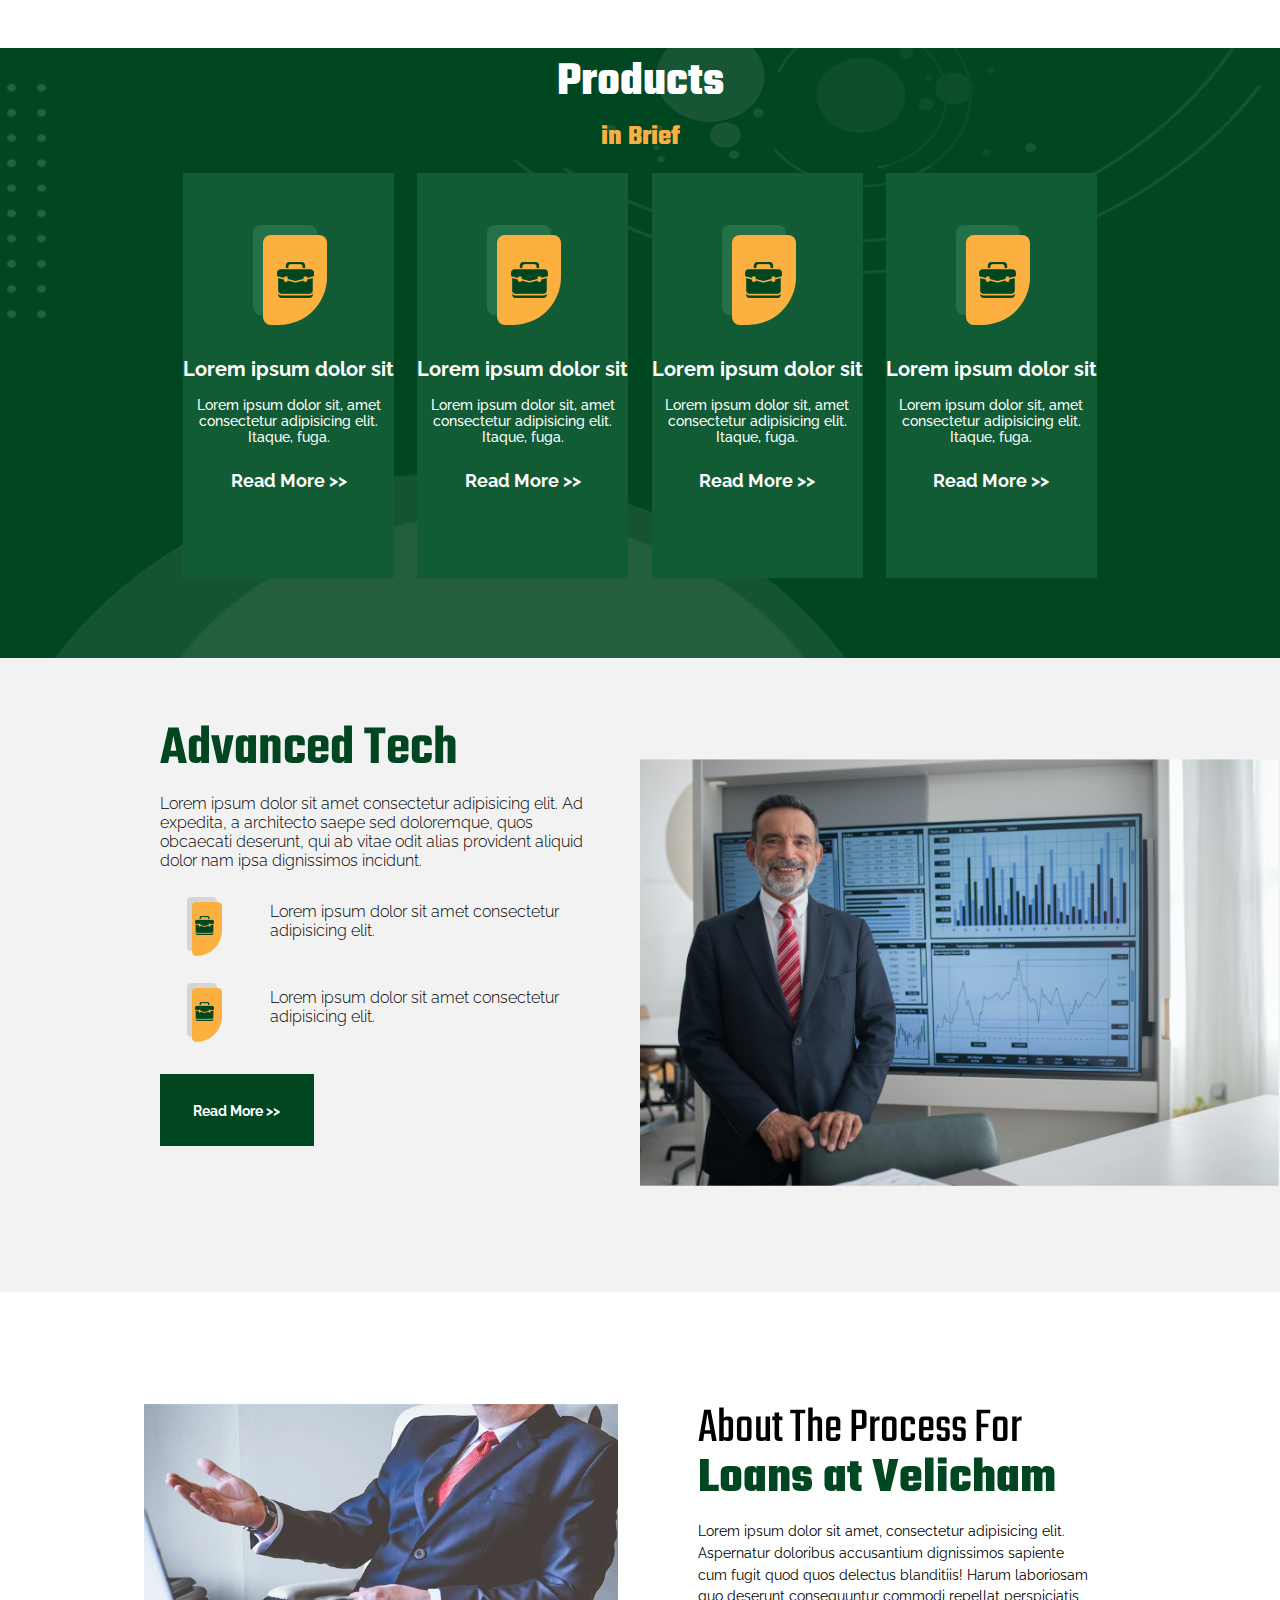
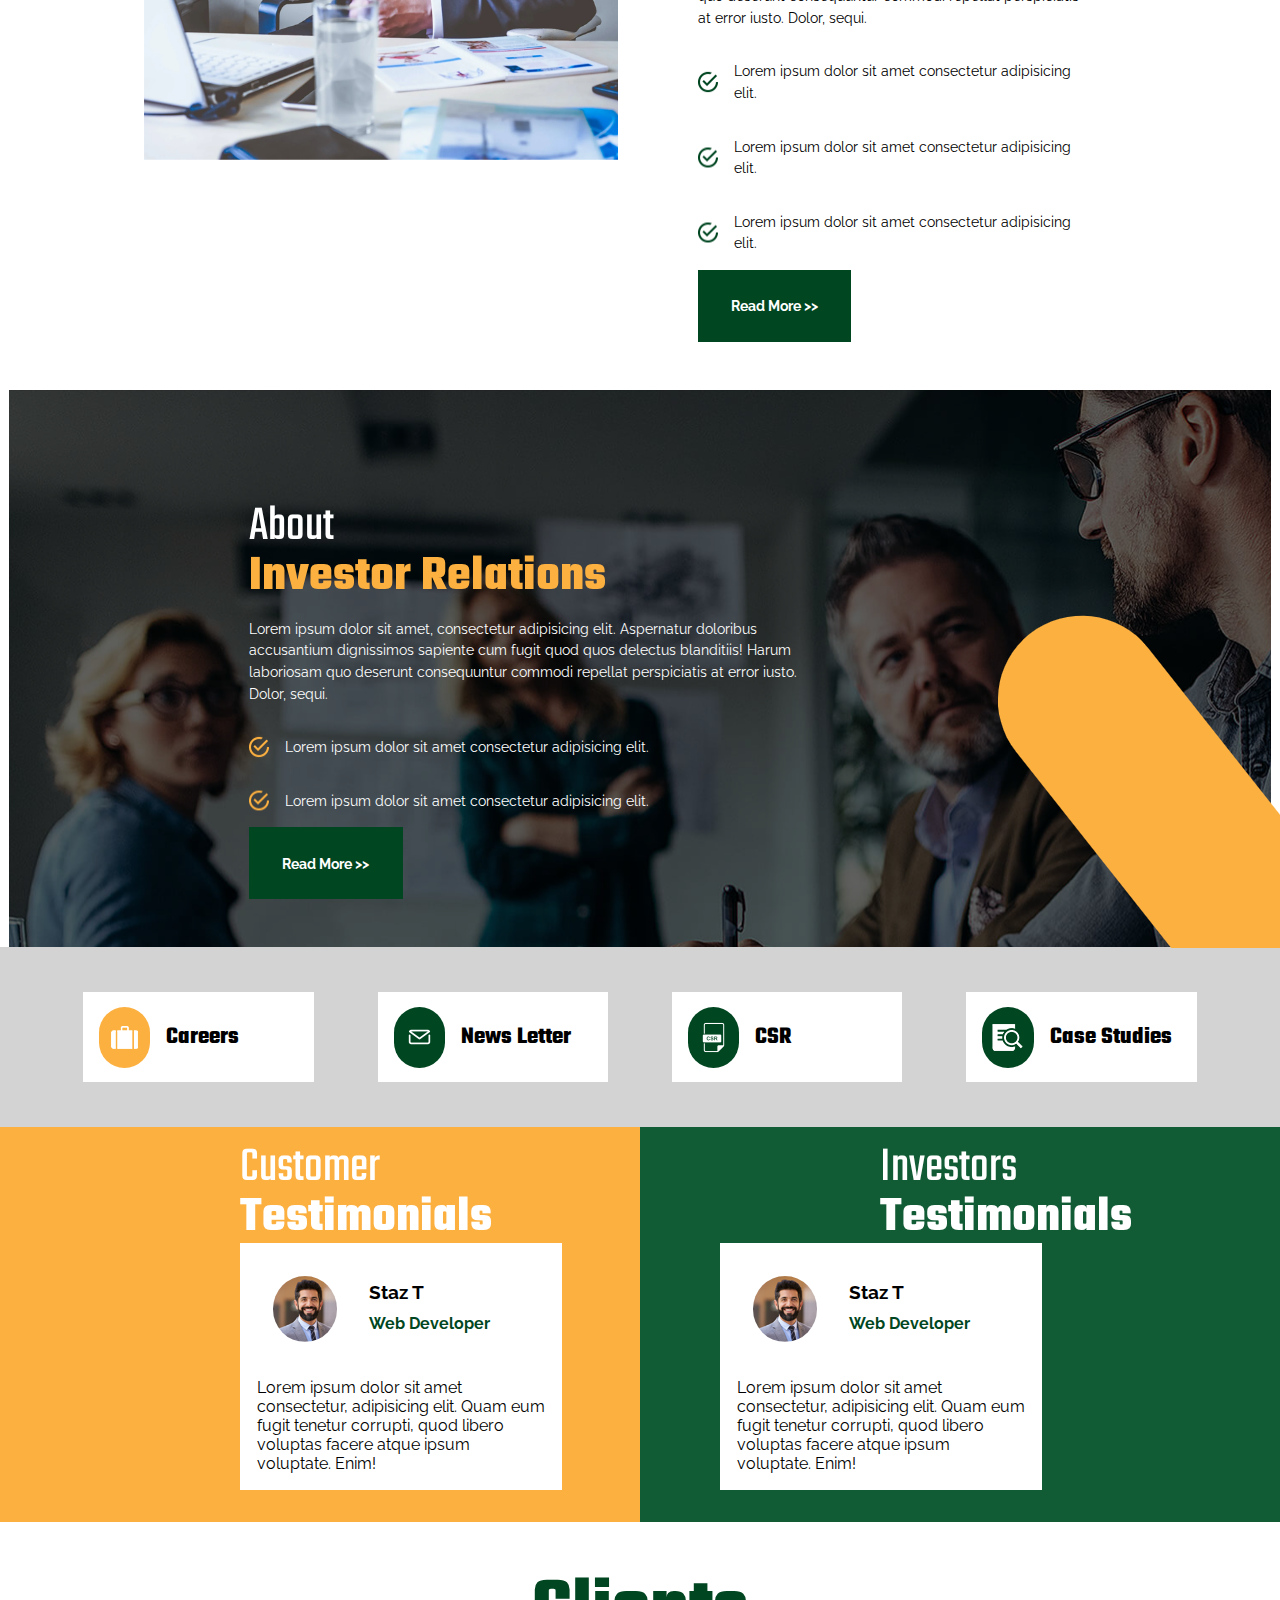
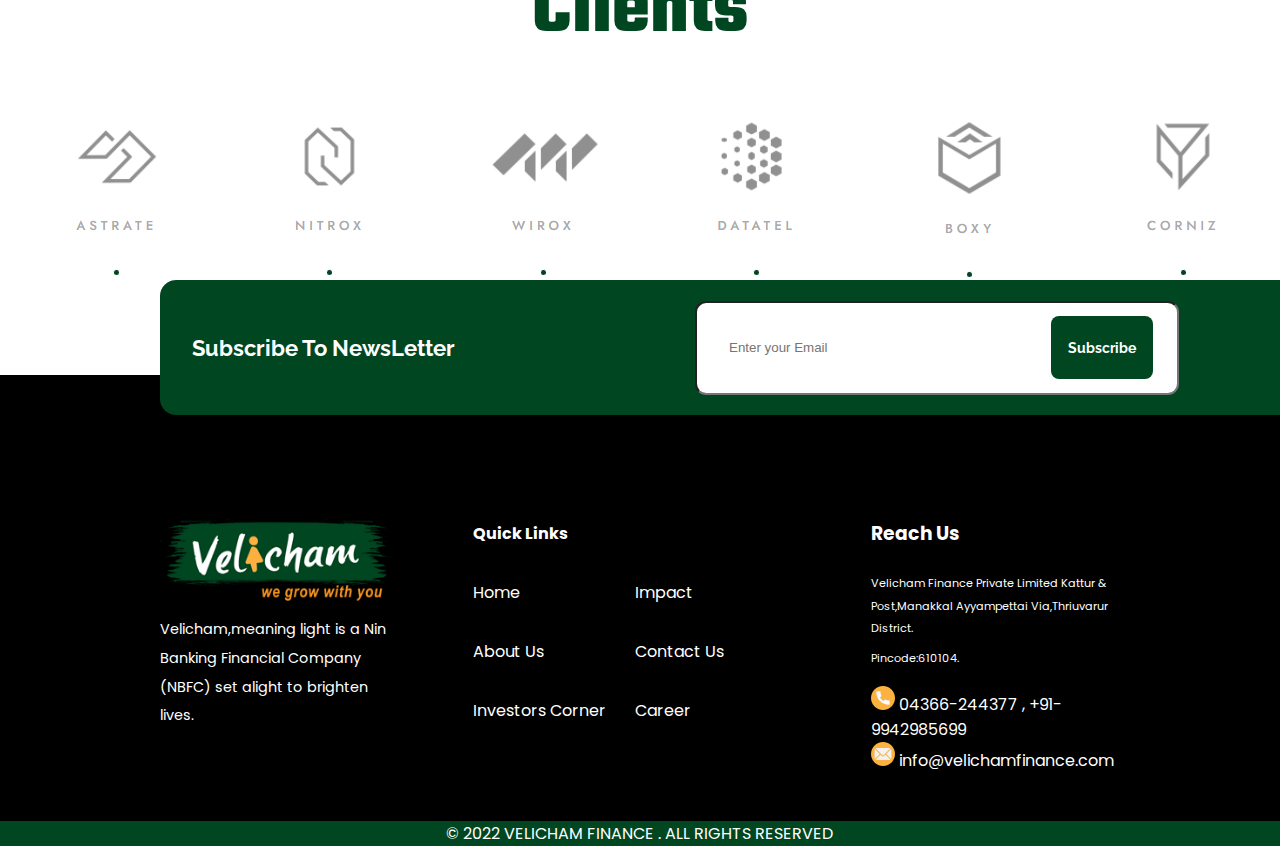
==== commit 70c5b44d: "updated menu" ====
--- a/index2.html
+++ b/index2.html
@@ -6,7 +6,7 @@
     <meta http-equiv="X-UA-Compatible" content="IE=edge">
     <meta name="viewport" content="width=device-width, initial-scale=1.0">
     <title>Assessment-1</title>
-    <link rel="stylesheet" href="/Css/style.css">
+    <link rel="stylesheet" href="./Css/style.css">
 
     <!-- fa fa icons -->
     <link rel="stylesheet" href="https://cdnjs.cloudflare.com/ajax/libs/font-awesome/4.7.0/css/font-awesome.min.css">
@@ -64,7 +64,7 @@
 
         <div id="navigationBar">
             <div id="navigationLogo">
-                <img src="/Assets/logo.svg" alt="navigation-logo">
+                <img src="./Assets/logo.svg" alt="navigation-logo">
             </div>
             <div id="navigationItems">
                 <div id="list-top" class="list-top-bottom">
@@ -88,6 +88,21 @@
             <div id="navigation-ContactUsBtn">
                 <button class="moreBtn" id="nav-cintact-btn">CONTACT US >> </button>
             </div>
+
+            <div class="dropdown">
+                <button class="dropbtn"> MENU </button>
+                <div class="dropdown-content">
+                <a href="#">HOME</a>
+                <a href="#">ABOUT US</a>
+                <a href="#">ADVANCED TECH</a>
+                <a href="#">PRODUCTS</a>
+                <a href="#">INVESTOR RELATIONS</a>
+                <a href="#">CSR</a>
+                <a href="#">CAREERS</a>
+                <a href="#">RESOURCES</a>
+                </div>
+              </div>
+              
         </div>
 
         <!-- E N T R E P R E N E U R S -->
@@ -116,9 +131,9 @@
                         <h2>330</h2>
                     </div>
                     <div class="members-img">
-                        <img src="/Assets/teamMembersIcon.svg" alt="">
+                        <img src="./Assets/teamMembersIcon.svg" alt="">
                         <div class="members-img-background">
-                            <img src="/Assets/teamMembersIcon_background.svg" alt="">
+                            <img src="./Assets/teamMembersIcon_background.svg" alt="">
                             <div id="heading-teamMembers">
                                 <h4>Team Members</span>
                             </div>
@@ -130,9 +145,9 @@
                         <h2>330</h2>
                     </div>
                     <div class="members-img">
-                        <img src="/Assets/teamMembersIcon.svg" alt="">
+                        <img src="./Assets/teamMembersIcon.svg" alt="">
                         <div class="members-img-background">
-                            <img src="/Assets/teamMembersIcon_background.svg" alt="">
+                            <img src="./Assets/teamMembersIcon_background.svg" alt="">
                             <div id="heading-teamMembers">
                                 <h4>Team Members</span>
                             </div>
@@ -145,9 +160,9 @@
                         <h2>330</h2>
                     </div>
                     <div class="members-img">
-                        <img src="/Assets/teamMembersIcon.svg" alt="">
+                        <img src="./Assets/teamMembersIcon.svg" alt="">
                         <div class="members-img-background">
-                            <img src="/Assets/teamMembersIcon_background.svg" alt="">
+                            <img src="./Assets/teamMembersIcon_background.svg" alt="">
                             <div id="heading-teamMembers">
                                 <h4>Team Members</span>
                             </div>
@@ -159,9 +174,9 @@
                         <h2>330</h2>
                     </div>
                     <div class="members-img">
-                        <img src="/Assets/teamMembersIcon.svg" alt="">
+                        <img src="./Assets/teamMembersIcon.svg" alt="">
                         <div class="members-img-background">
-                            <img src="/Assets/teamMembersIcon_background.svg" alt="">
+                            <img src="./Assets/teamMembersIcon_background.svg" alt="">
                             <div id="heading-teamMembers">
                                 <h4>Team Members</span>
                             </div>
@@ -171,9 +186,9 @@
             </div>
             <div class="welcomeContent">
                 <div class="welcomeImg">
-                    <img class="welocme_building-img" src="/Assets/welcomeImg.svg" alt="">
+                    <img class="welocme_building-img" src="./Assets/welcomeImg.svg" alt="">
                     <div class="exp-on-img">
-                        <img src="/Assets/experienceOnImg.svg" alt="experience">
+                        <img src="./Assets/experienceOnImg.svg" alt="experience">
                         <div class="exp-on-img-txt">
                             <h2>25 + Year </h2>
                             <h2>Work Experience</h2>
@@ -206,7 +221,7 @@
                     <div class="briefcase-cards">
                         <div class="productcard" id="product-card-one">
                             <div class="briefcase-bg">
-                                <img src="/Assets/briefcase.svg" alt="">
+                                <img src="./Assets/briefcase.svg" alt="">
                             </div>
                             <div class="product-cardTxt">
                                 <h5>Lorem ipsum dolor sit</h5>
@@ -216,7 +231,7 @@
                         </div>
                         <div class="productcard" id="product-card-two">
                             <div class="briefcase-bg">
-                                <img src="/Assets/briefcase.svg" alt="">
+                                <img src="./Assets/briefcase.svg" alt="">
                             </div>
                             <div class="product-cardTxt">
                                 <h5>Lorem ipsum dolor sit</h5>
@@ -226,7 +241,7 @@
                         </div>
                         <div class="productcard" id="product-card-three">
                             <div class="briefcase-bg">
-                                <img src="/Assets/briefcase.svg" alt="">
+                                <img src="./Assets/briefcase.svg" alt="">
                             </div>
                             <div class="product-cardTxt">
                                 <h5>Lorem ipsum dolor sit</h5>
@@ -236,7 +251,7 @@
                         </div>
                         <div class="productcard" id="product-card-four">
                             <div class="briefcase-bg">
-                                <img src="/Assets/briefcase.svg" alt="">
+                                <img src="./Assets/briefcase.svg" alt="">
                             </div>
                             <div class="product-cardTxt">
                                 <h5>Lorem ipsum dolor sit</h5>
@@ -251,7 +266,7 @@
                 <!-- insert 2 nav Dots active orange inactive gray -->
 
                 <div id="product-navDots">
-                    <span id="active">→</span><span id="inactive">←</span>
+                    <span id="active">←</span><span id="inactive">→</span>
                 </div>
             </div>
         </div>
@@ -266,14 +281,14 @@
                     dignissimos incidunt.</p>
                 <div class="briefcaseList" id="briefcaseList-top">
                     <div class="briefcase-para">
-                        <img src="/Assets/briefcase.svg" alt="">
+                        <img src="./Assets/briefcase.svg" alt="">
 
                     </div>
                     <p>Lorem ipsum dolor sit amet consectetur adipisicing elit.</p>
                 </div>
                 <div class="briefcaseList" id="briefcaseList-bottom">
                     <div class="briefcase-para">
-                        <img src="/Assets/briefcase.svg" alt="">
+                        <img src="./Assets/briefcase.svg" alt="">
                     </div>
                     <p>Lorem ipsum dolor sit amet consectetur adipisicing elit.</p>
                 </div>
@@ -281,7 +296,7 @@
 
             </div>
             <div id="advanceImg">
-                <img src="/Assets/AdvancedTechMan.svg" alt="">
+                <img src="./Assets/AdvancedTechMan.svg" alt="">
             </div>
         </div>
 
@@ -289,7 +304,7 @@
         <div class="welcome">
             <div class="welcomeContent">
                 <div class="welcomeImg">
-                    <img class="loanMan" src="/Assets/LoansMan.svg" alt="">
+                    <img class="loanMan" src="./Assets/LoansMan.svg" alt="">
                 </div>
                 <div class="welcomeText">
                     <h2>About The Process For</h2>
@@ -299,16 +314,16 @@
                         consequuntur commodi repellat perspiciatis at error iusto. Dolor, sequi.</p>
 
                     <div class="check_circle_icon">
-                        <img src="/Assets/checked-circle.svg" alt="">
+                        <img src="./Assets/checked-circle.svg" alt="">
                         <p>Lorem ipsum dolor sit amet consectetur adipisicing elit.</p>
                     </div>
                     <div class="check_circle_icon">
-                        <img src="/Assets/checked-circle.svg" alt="">
+                        <img src="./Assets/checked-circle.svg" alt="">
                         <p>Lorem ipsum dolor sit amet consectetur adipisicing elit.</p>
                     </div>
 
                     <div class="check_circle_icon">
-                        <img src="/Assets/checked-circle.svg" alt="">
+                        <img src="./Assets/checked-circle.svg" alt="">
                         <p>Lorem ipsum dolor sit amet consectetur adipisicing elit.</p>
                     </div>
                     <button class="moreBtn , moreBtnGreen">Read More >></button>
@@ -327,16 +342,16 @@
                         consequuntur commodi repellat perspiciatis at error iusto. Dolor, sequi.</p>
 
                     <div class="check_circle_icon">
-                        <img src="/Assets/check_circle_icon orange.svg" alt="">
+                        <img src="./Assets/check_circle_icon orange.svg" alt="">
                         <p>Lorem ipsum dolor sit amet consectetur adipisicing elit.</p>
                     </div>
                     <div class="check_circle_icon">
-                        <img src="/Assets/check_circle_icon orange.svg" alt="">
+                        <img src="./Assets/check_circle_icon orange.svg" alt="">
                         <p>Lorem ipsum dolor sit amet consectetur adipisicing elit.</p>
                     </div>
                     <button class="moreBtn , moreBtnGreen ">Read More >></button>
                     <div id="slantesorange">
-                        <img src="/Assets/img/Rectangle_10.png" alt="">
+                        <img src="./Assets/img/Rectangle_10.png" alt="">
                     </div>
                 </div>
                 <div class="welcomeImg">
@@ -350,7 +365,7 @@
             <div id="cardLeft">
                 <div class="card">
                     <div class="card-round" id="card-round-orang">
-                        <img src="/Assets/img/bag-care.png" alt="">
+                        <img src="./Assets/img/bag-care.png" alt="">
                     </div>
                     <div class="cardHead">
                         <h2>Careers</h2>
@@ -358,7 +373,7 @@
                 </div>
                 <div class="card">
                     <div class="card-round">
-                        <img src="/Assets/img/mail-icon.png" alt="">
+                        <img src="./Assets/img/mail-icon.png" alt="">
                     </div>
                     <div class="cardHead">
                         <h2>News Letter</h2>
@@ -369,7 +384,7 @@
             <div id="cardRight">
                 <div class="card">
                     <div class="card-round">
-                        <img src="/Assets/csr.svg" alt="">
+                        <img src="./Assets/csr.svg" alt="">
                     </div>
                     <div class="cardHead">
                         <h2>CSR</h2>
@@ -377,7 +392,7 @@
                 </div>
                 <div class="card">
                     <div class="card-round">
-                        <img src="/Assets/img/study-icon.png" alt="">
+                        <img src="./Assets/img/study-icon.png" alt="">
                     </div>
                     <div class="cardHead">
                         <h2>Case Studies</h2>
@@ -398,7 +413,7 @@
                 <div class="whitePara-lft">
                     <div id="whiteParaTop">
                         <div class="whiteParaImg">
-                            <img src="/Assets/custImg.svg" alt="">
+                            <img src="./Assets/custImg.svg" alt="">
                         </div>
                         <div class="whiteParaTxt">
                             <h3>Staz T</h3>
@@ -423,7 +438,7 @@
                 <div class="whitePara-rt">
                     <div id="whiteParaTop">
                         <div class="whiteParaImg">
-                            <img src="/Assets/custImg.svg" alt="">
+                            <img src="./Assets/custImg.svg" alt="">
                         </div>
                         <div class="whiteParaTxt">
                             <h3>Staz T</h3>
@@ -446,11 +461,11 @@
 
         <div id="clients">
             <h1>Clients</h1>
-            <img id="CientdisplayBlock"src="/Assets/clients.svg" alt="">
+            <img id="CientdisplayBlock"src="./Assets/clients.svg" alt="">
             <div id="cropedImg">
-                <img src="/Assets/img/Layer 7.png" alt="">
+                <img src="./Assets/img/Layer 7.png" alt="">
                 <div id="product-navDots">
-                    <span id="active">→</span><span id="inactive">←</span>
+                    <span id="active">←</span><span id="inactive">→</span>
                 </div>
             </div>
             <!-- S U B S C R I B E -->
@@ -465,7 +480,7 @@
 
         <div id="footer-top">
             <div id="logoimg">
-                <img src="/Assets/logo.svg" alt="">
+                <img src="./Assets/logo.svg" alt="">
                 <p>Velicham,meaning light is a Nin Banking Financial Company (NBFC) set alight to brighten lives.</p>
             </div>
             <div id="footerMenu">
@@ -494,11 +509,11 @@
                 <p>Pincode:610104.</p>
                 <div id="contactFooter">
                     <div class="call">
-                        <img src="/Assets/img/telephone.png" alt="">
+                        <img src="./Assets/img/telephone.png" alt="">
                         <span>04366-244377 , +91-9942985699</span>
                     </div>
                     <div class="call">
-                        <img src="/Assets/img/email (1).png" alt="">
+                        <img src="./Assets/img/email (1).png" alt="">
                         <span>info@velichamfinance.com</span>
                     </div>
                 </div>
--- a/Css/style.css
+++ b/Css/style.css
@@ -88,9 +88,12 @@
     font-family: "Raleway";
     margin: 1.7rem 0rem 0rem 1rem;
 }
+.dropdown{
+    display: none;
+}
 /* E N T R E P R E N E U R S */
 #entrepreneurs {
-    background-image: url(/Assets/img/bannerimg.png);
+    background-image: url(../Assets/img/bannerimg.png);
     background-size: cover;
     background-color: #000 ;
     display: flex;
@@ -289,7 +292,7 @@
 #products {
     margin: 2rem 0rem 0rem 0rem;
     background-color: #004621;
-    background-image: url(/Assets/productBg.svg);
+    background-image: url(../Assets/productBg.svg);
 }
 #products_centered {
     width: 75vw;
@@ -411,9 +414,9 @@
 }
 /* C U S T O M E R   I N V E S T O R   R E L A T I O N S */
 #investorRelation{
-    background-image: url(/Assets/TYTY.png);
+    background-image: url("../Assets/TYTY.png");
     background-color: #000;
-    width: 98.5vw !important;
+    width: 98.6vw !important;
 }
 #relationsTxt p{
     color: #ffffff !important;
@@ -577,6 +580,7 @@
         font-size: 1em;
         padding: 4rem 9rem 2rem 5rem;
     }
+
     #logoimg,#footerMenu,#reachUs{
         padding: 5rem 0rem 0rem 5rem;
     }
@@ -660,6 +664,51 @@
         justify-content: space-between;
         width: 90vw;
     }
+    #navigationItems{
+        display: none;
+    }
+    /* D R O P D O W N */
+    .dropbtn {
+        background-color: #004621;
+        color: #fcb040;
+        padding: 1rem;
+        font-size: 1em;
+        border: none;
+        cursor: pointer;
+        width: 100vw;
+        margin: 1rem 0rem 0rem 0rem;
+      }
+      .dropdown {
+        font-family: "Raleway";
+        position: relative;
+        display: inline-block;
+      }
+      .dropdown-content {
+        display: none;
+        position: absolute;
+        background-color: #fcb040;
+        color: #ffffff;
+        width: 50vw;
+        text-align: center;
+        opacity:0.95;
+        font-weight: bolder;
+        font-size: 1em;
+        z-index: 1;
+      }
+      .dropdown-content a {
+        color: #004621;
+        padding: 12px 16px;
+        text-decoration: none;
+        display: block;
+      }
+      .dropdown-content a:hover {
+            background-color: #247149;
+            color: #fcb040;
+        }
+      .dropdown:hover .dropdown-content {
+        display: block;
+      }
+      
     /* E N T R E P R E N E U R S */
     #entrepreneurs-navDots {
         display: none;
@@ -710,6 +759,9 @@
     #teamMembers,    .welcomeContent {
         text-align: center;
      }
+     #teamMembers{
+        margin: 0rem 0rem 0rem -2rem;
+     }
     .welcomeContent {
         flex-direction: column;
     }
@@ -728,9 +780,9 @@
         width: 40vw;
     }
     .exp-on-img-txt {
-        font-size: x-small;
-        top: 2.25rem;
-        left: 1.2rem;
+        font-size: 0.5em;
+        top: 2rem;
+        left: 1.9rem;
     }
     .welcomeText {
         padding: 1rem 0rem 0rem 0rem;
@@ -744,9 +796,9 @@
         display: none;
     }
     .productcard {
-        width: 36vw;
-        height: 50vh;
-        padding: 0rem 0.1rem 0rem 0.1rem;
+        width: 41vw;
+        height: 45vh;
+        padding: 1rem 0.2rem 0rem 0.1rem
     }
     .product-cardTxt {
         margin: 1rem 0rem 0rem 0rem;
@@ -765,6 +817,11 @@
         width: 7vw;
         margin: 0.25rem 0.5rem 0.5rem 0rem;
         }   
+
+    #products_centered {
+            width: 90vw;
+            font-size: 1.25em;
+    }
     .briefcase-bg {
         width: 15vw;
         height: 5vh;
@@ -783,17 +840,18 @@
     }
     #product-navDots {
         display: block;
+        font-size: xx-large;
         width: 75vw;
         text-align: center;
-        margin: -5rem 0rem 0rem 0rem;
+        margin: -5rem 0rem 0rem 1.75rem;
     }
     #product-navDots span {
         color: #fcb040;
         font-size: 2.5em;
     }    
-    #product-navDots span:nth-of-type(2) {
+    /* #product-navDots span:nth-of-type(2) {
         color: white;
-    }
+    } */
     /* A D V A N C E D  T E C H */
     #advancedTech {
         flex-direction: column-reverse;
@@ -803,7 +861,7 @@
     }
     #advanceTxt {
         margin: 0rem 0rem 0rem 0rem;
-        height: 60vh;
+        height: 50vh;
         width: 100vw;
     }
     #advanceTxt h2 {
@@ -814,7 +872,7 @@
         margin:2rem 0rem 2rem 1rem;
     }
     #advanceImg img {
-        height: 31vh;
+        height: 33vh;
         width: 100vw;
     }
     .briefcaseList {
@@ -853,6 +911,9 @@
         margin: -7rem 0rem 0rem -1.5rem;
     }
     /* C U S T O M E R   I N V E S T O R   R E L A T I O N S */
+    #investorRelation{
+        width: 100vw !important;
+    }
     #relationsTxt{
     margin: 0rem 1rem 0rem 1rem;
     }
@@ -860,8 +921,34 @@
         display: none;
     }
     /* M E N U  C A R D S */
+
     #menuCards{
+        flex-direction: row;
+    }
+    .card-round{
+        border-radius: 2rem;
+        background: #004621;
+        width: 15vw;
+        display: flex;
+        justify-content: center;
+        align-items: center;
+        padding: 0.5rem 0rem 0.5rem 0rem;
+        margin: 1rem 0rem 0rem 0rem
+    }
+    #card-round-orang{
+        background: #fcb040 !important;
+        width: 15vw;
+    }
+    .card {
+        background-color: #ffffff;
+        width: 23vw;
+        height: 15vh;
+        margin: 0rem 0rem 0rem 0.25rem;
+        font-size: 0.7em;
+        display: flex;
         flex-direction: column;
+        align-items: center;
+        gap: 0.5em;
     }
 
     /* C U S T O M E R   I N V E S T O R    T E S T I M O N I A L S */
@@ -906,7 +993,7 @@
         display: none;
     }
     #product-navDots #inactive {
-        color: #004621;
+        color: #fcb040;
     }
     #cropedImg #product-navDots{
         margin: 0rem 0rem 0rem 2.5rem;
@@ -927,17 +1014,18 @@
     /* F O O T ER   T O P  */
     #footer-top{
         flex-direction: column;
+        padding: 4rem 0rem 2rem 3rem;
     }
     #logoimg,#footerMenu,#reachUs{
         padding: 1rem 0rem 1rem 0rem;
         text-align: center;
     }
     #logoimg,#footerMenu,#reachUs{
-        width: 99vw;
+        width: 72vw;
     }
     #footerMenu table,#footerMenu th,#footerMenu td,#footerMenu tr{
         width: 70vw;
-        margin: 0rem 0rem 0rem 3rem;
+        margin: 0rem 0rem 0rem 2rem;
     }
     #reachUs p{
         margin: 0.5rem 1rem -1rem 0rem;
